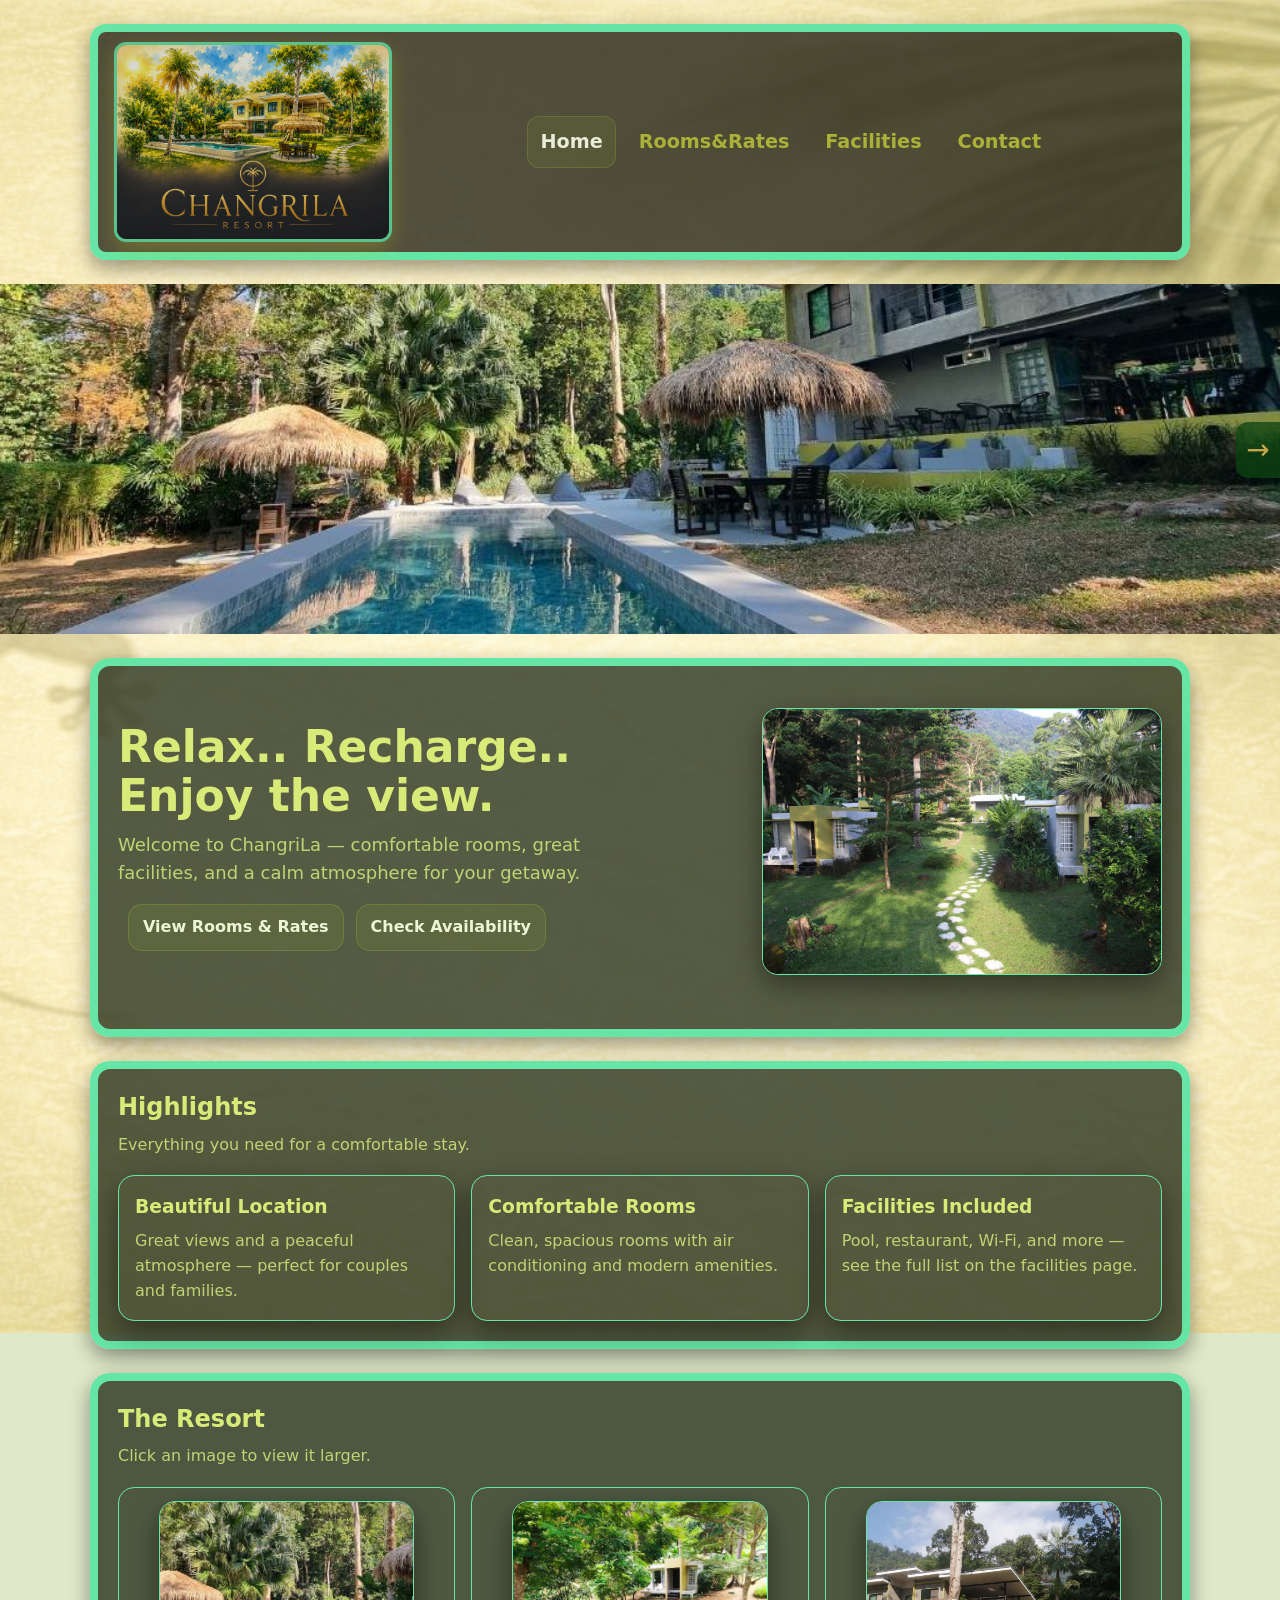
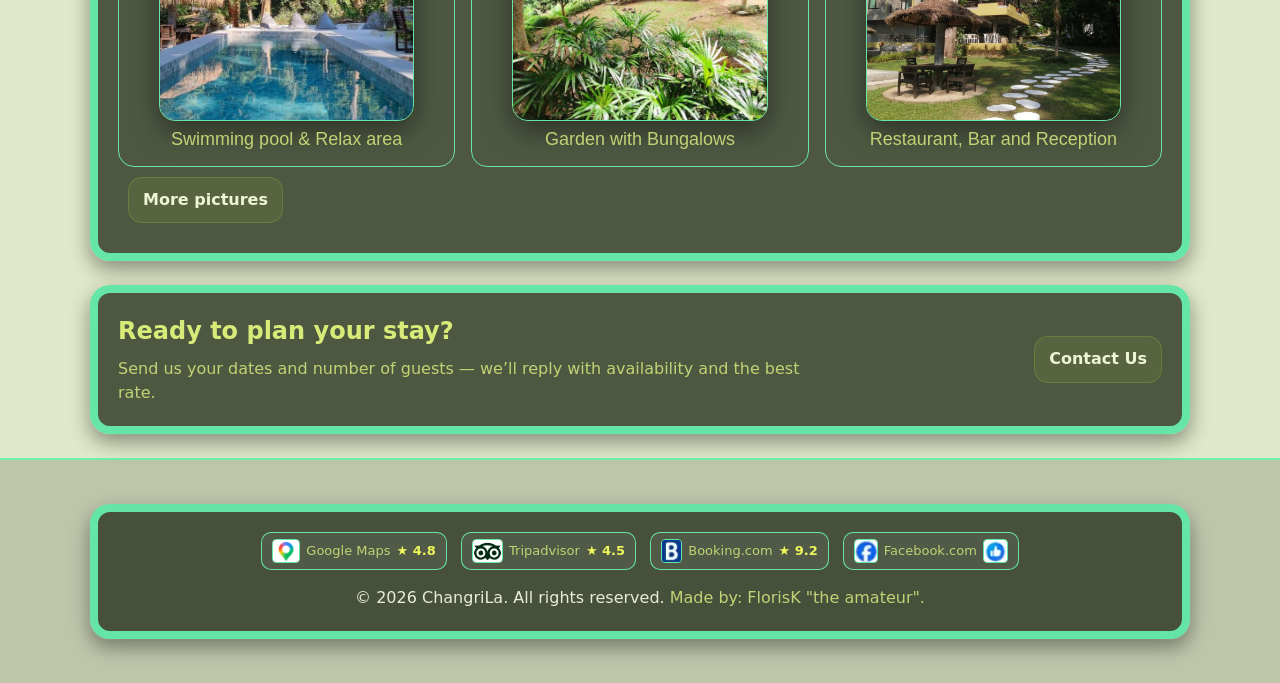
==== index.html @ 08ee8fdd "1stRelease" ====
<!doctype html>
<html lang="en">
<head>
  <meta charset="utf-8">
  <meta name="viewport" content="width=device-width, initial-scale=1">

  <title>ChangriLa — Home</title>

  <meta name="description"
        content="ChangriLa — a relaxing stay with beautiful views, great facilities, and comfortable rooms.">

  <link rel="icon" type="image/png" href="images/logo/favicon48.png">
  <link rel="apple-touch-icon" href="images/logo/apple-touch-icon.png">

  <link rel="stylesheet" href="css/style.css">
  <script defer src="js/main.js"></script>
</head>
<body>
  <a class="skip-link" href="#main">Skip to content</a>

  <header class="site-header">
    <div class="container header-inner">
      <div class="brand-row">
        <a class="brand" href="index.html">
          <div class="logo-box">
            <img src="images/logo/logo.png" alt="ChangriLa" class="logo">
          </div>
        </a>
      </div>

      <button class="nav-toggle" type="button" aria-expanded="false" aria-controls="site-nav"> 
        ☰ <span class="nav-toggle-label">Menu</span>
      </button>

      <nav id="site-nav" class="site-nav" aria-label="Main">
        <a class="nav-link active" href="index.html">Home</a>
        <a class="nav-link" href="rooms.html">Rooms&Rates</a>
        <a class="nav-link" href="facilities.html">Facilities</a>
        <a class="nav-link" href="contact.html">Contact</a>
        <!-- <a class="nav-link" href="booking.html">Book</a> -->
      </nav>
    </div>
  </header>

  <main id="main">
    <section class="hero">
      <div class="hero-media" role="img" aria-label="Resort view">
        <!-- Uses CSS background image; add images/hero.jpg -->
      </div>

    <div class="container">
      <div class="hero-content">

        <div class="hero-text">
          <h1>Relax.. Recharge.. Enjoy the view.</h1>
          <p class="lead">
            Welcome to ChangriLa — comfortable rooms, great facilities, and a calm atmosphere for your getaway.
          </p>

          <div class="hero-actions">
            <a class="btn primary" href="rooms.html">View Rooms & Rates</a>
            <a class="btn primary" href="contact.html">Check Availability</a>
          </div>
        </div>

        <div class="hero-image">
          <img src="images/gallery/bungalows.jpg" alt="Bungalows" loading="lazy" />
        </div>

      </div>
    </div>

    <section class="section">
      <div class="container">
        <div class="section-head">
          <h2>Highlights</h2>
          <p>Everything you need for a comfortable stay.</p>
        </div>

        <div class="grid cards">
          <article class="card">
            <h3>Beautiful Location</h3>
            <p>Great views and a peaceful atmosphere — perfect for couples and families.</p>
          </article>
          <article class="card">
            <h3>Comfortable Rooms</h3>
            <p>Clean, spacious rooms with air conditioning and modern amenities.</p>
          </article>
          <article class="card">
            <h3>Facilities Included</h3>
            <p>Pool, restaurant, Wi-Fi, and more — see the full list on the facilities page.</p>
          </article>
        </div>
      </div>

      <div class="container">
        <div class="section-head">
          <h2>The Resort</h2>
          <p>Click an image to view it larger.</p>
        </div>

        <div class="grid gallery" data-gallery>
          <button class="thumb" type="button">
            <figure>
              <img src="images/gallery/zwembad.jpg" alt="Resort pool" loading="lazy" />
              <figcaption>Swimming pool & Relax area</figcaption>
            </figure>
          </button>

          <button class="thumb" type="button">
            <figure>
              <img src="images/gallery/bungalow5.jpg" alt="Bungalows" loading="lazy" />
              <figcaption>Garden with Bungalows</figcaption>
            </figure>
          </button>

          <button class="thumb" type="button">
            <figure>
              <img src="images/gallery/restaurant.jpg" alt="Restaurant area" loading="lazy" />
              <figcaption>Restaurant, Bar and Reception</figcaption>
            </figure>
          </button>
          
        </div>
        <div class="hero-actions">
          <a class="btn primary" href="facilities.html">More pictures</a>
        </div>
      </div>
    </section>

    <section class="section">
      <div class="container cta">
        <div>
          <h2>Ready to plan your stay?</h2>
          <p>Send us your dates and number of guests — we’ll reply with availability and the best rate.</p>
        </div>
        <a class="btn primary" href="contact.html">Contact Us</a>
        <!-- <span class="source">or</span> -->
        <!-- <a class="btn primary" href="booking.html">Book Now</a> -->
      </div>
    </section>
  </main>

<div id="site-footer"></div>

<div class="modal" hidden data-modal>
  <div class="modal-backdrop" data-close-modal></div>
  <div class="modal-dialog" role="dialog" aria-modal="true" aria-label="Image preview">
    <button class="modal-close" type="button" data-close-modal aria-label="Close">✕</button>
    <button class="modal-nav prev" type="button" data-prev aria-label="Previous image">‹</button>
    <img class="modal-image" alt="" />
    <button class="modal-nav next" type="button" data-next aria-label="Next image">›</button>
  </div>
</div>
</body>
</html>
---- css/style.css ----
:root{
  /* --bg: #1a1f16;                 main background */
  --panel: #232a1c;             /* main cards */
  --panel-2: #252518ca;           /* secondary panels */
  --text: #e8ecd9;              /* warm white */
  --muted: #c0d375;             /* muted olive */
  --border: rgba(104, 243, 176, 0.911);   /* minty white */
  --shadow: 0 10px 30px rgba(0,0,0,0.45);
  --radius: 16px;
  --max: 1100px;
  --pad: 20px;

  --accent: #7a8f3c;            /* olive green */
  --accent-2: #b5c97a;          /* lighter olive */
  --focus: 2px solid rgba(122, 143, 60, 0.85);
}

*{ box-sizing: border-box; }
html, body{ height: 100%; }
body{
  margin: 0;
  font-family: system-ui, -apple-system, Segoe UI, Roboto, Arial, sans-serif;

  background:
    url("../images/logo/palm-shadow.png") no-repeat center top,
    #dfe8c8;

  background-size: 2000px;     /* adjust size */
  background-attachment: fixed; 

  color: var(--text);
  line-height: 1.55;
}
img{ max-width: 100%; display: block; }

.container{
  width: min(var(--max), calc(100% - 2*var(--pad)));
  margin: 24px auto;

  /* 👇 SOLID BASE COLOR FIRST */
  background: rgba(30, 40, 20, 0.75);  /* olive/dark tint */
  position: centered;

  backdrop-filter: blur(2px);
  -webkit-backdrop-filter: blur(2px);

  border-radius: 20px;
  padding: 20px;

  border: 1px solid rgba(255,255,255,0.12);
  box-shadow: 0 20px 60px rgba(0,0,0,0.25);
}

.container,
.card,
.header-inner{
  border: 8px solid var(--border);
  box-shadow:
    0 0 0 1px rgba(210,255,230,0.08),
    0 8px 20px rgba(0,0,0,0.4);
}

.skip-link{
  position: absolute;
  left: -999px;
  top: -999px;
}
.skip-link:focus{
  left: 16px;
  top: 16px;
  background: #fff;
  color: #000;
  padding: 10px 12px;
  border-radius: 10px;
  outline: none;
}

.site-header{
  position: sticky;
  top: 0;
  z-index: 50;

  background: transparent;   /* remove dark bar */
  border-bottom: none;
}

.header-inner{
  display: grid;
  grid-template-columns: auto 1fr auto; 
  align-items: center; 

  background: var(--panel-2);
  border-radius: 16px;
  padding: 4px 4px;
  border: 8px solid var(--border);
}

.brand-row{
  display: flex;
  align-items: center;
  gap: 16px;
  flex-wrap: nowrap;
}

.brand{
  justify-self: start;
}

.logo{
  display: block;
  height: 200px;
  width: auto;
  border-radius: 12px;
  border: 3px solid var(--border);
  box-shadow: 0 8px 20px rgba(222, 222, 37, 0.301);
  filter: brightness(0.85); /* 1 = normal, <1 = darker, >1 = brighter */
}

.logo-box{
  display: flex;
  align-items: center;
  padding: 6px 12px;
  border-radius: 12px;
}

.review-buttons{
  display: flex;
  justify-content: center;
  align-items: center;
  gap: 14px;
  flex-wrap: nowrap;
}

.review{
  white-space: nowrap;
}

/* Phone layout */
@media (max-width: 700px){
  .review-buttons{
    flex-wrap: wrap;
    gap: 8px;
  }

  .review{
    font-size: 12px;
    padding: 5px 8px;
  }

  /* Contact form: stack fields on mobile */
  .form{
    grid-template-columns: 1fr;
  }
  .form > label.two{
    grid-column: span 1;
  }
}

.review{
  display: flex;
  align-items: center;
  gap: 6px;

  padding: 6px 10px;
  border-radius: 10px;

  background: rgba(255,255,255,0.06);
  border: 1px solid var(--border);

  color: var(--text);
  text-decoration: none;
  font-size: 13px;
}

/* Stars (highlight) */
.review .stars{
  font-weight: 700;
  color: #eef65c;
}

/* Source text */
.review .source{
  color: var(--muted);
}

/* Count */
.review .count{
  color: var(--muted);
  font-size: 12px;
}

.review-logo{
  display: block;
  height: 24px;
  width: auto;
  max-width: 240px;
  border-radius: 4px;
  border: 1px solid var(--border);
}

.review:hover{
  background: rgba(255,255,255,0.1);
  transform: translateY(-1px);
}

.site-nav{
  display: flex;
  gap: 10px;
  justify-self: center;
  align-items: center;   /* 👈 ensures proper vertical alignment */
}
.nav-link{
  color: #abb138;
  text-decoration: none;
  font-weight: 600;
  font-size: larger;
  padding: 10px 12px;
  border-radius: 12px;
  border: 1px solid transparent;
}
.nav-link:hover{ color: var(--text); border-color: var(--border); background: rgba(255,255,255,0.04); } 
.nav-link.active{
  color: var(--text);
  border-color: rgba(122,143,60,0.45);
  background: rgba(122,143,60,0.16);
}

.nav-toggle{
  display: none;
  flex-direction: column;
  align-items: center;
  border: 3px solid var(--border);
  background: rgba(12, 69, 16, 0.871);
  color: var(--text);
  padding: 8px 12px;
  border-radius: 12px;
  cursor: pointer;
  line-height: 1;
  gap: 3px;
}
.nav-toggle:focus{ outline: var(--focus); }

.nav-toggle-label{
  font-size: 11px;
  letter-spacing: 0.05em;
}

.hero{
  border-bottom: 1px solid var(--border);
}
.hero-media{
  height: 350px;
  background:
    url("../images/gallery/hero.jpg");
  background-size: cover;
  background-position: bottom
}
.hero-content{
  padding: 22px 0 34px;
}
.hero h1{
  margin: 0 0 10px;
  font-size: clamp(28px, 4vw, 44px);
  line-height: 1.12;
}
.lead{
  margin: 0 0 18px;
  color: var(--muted);
  font-size: 18px;
  max-width: 70ch;
}
.hero-actions{
  display: flex;
  gap: 12px;
  flex-wrap: wrap; 
  margin: 10px;
}
.note{ margin: 8px 0 0; color: rgba(232,236,217,0.78); font-size: 14px; }

.hero-content{
  display: flex;
  align-items: center;
  justify-content: space-between;
  gap: 12px;
}

.hero-text{
  flex: 1;
}

.hero-image{
  flex: 1;
  display: flex;
  justify-content: flex-end;
}

.hero-image img{
  width: 100%;
  max-width: 400px;
  border-radius: 16px;
  border: 1px solid var(--border);
  box-shadow: var(--shadow);
}

/* Sections */
.section{ padding: 0px 0; }
.section.alt{ background: rgba(255,255,255,0.03); border-top: 1px solid var(--border); border-bottom: 1px solid var(--border); }

.section-head{
  margin-bottom: 18px;
}
.section-head h1, .section-head h2{
  margin: 0 0 6px;
}
.section-head p{
  margin: 0;
  color: var(--muted);
  max-width: 75ch;
}

/* Cards / Grid */
.grid{
  display: grid;
  gap: 16px;
}
.cards{ grid-template-columns: repeat(3, minmax(0, 1fr)); }

.card{
  background: var(--card);
  border: 1px solid var(--border);
  border-radius: 16px;
  padding: 16px;
  box-shadow: var(--shadow);
}

.card h2, .card h3{ margin: 0 0 8px; }
.card p{ margin: 0; color: var(--muted); }

.list{
  margin: 10px 0 0;
  padding-left: 18px;
  color: var(--muted);
}
.list li{ margin: 6px 0; }

.btn{
  display: inline-flex;
  align-items: center;
  justify-content: center;
  gap: 8px;
  padding: 10px 14px;
  border-radius: 14px;
  border: 1px solid var(--border);
  background: rgba(255,255,255,0.04);
  color: var(--text);
  text-decoration: none;
  cursor: pointer;
  font-weight: 600;
  transition: all 0.2s ease;
}

.btn:hover{
  background: rgba(255,255,255,0.08);
}

.btn:focus{
  outline: var(--focus);
}

/* 🌿 PRIMARY BUTTON (important one) */
.btn.primary{
  border-color: rgba(122,143,60,0.55);
  background: rgba(122,143,60,0.22);
  color: #eef5d6;
}

.btn.primary:hover{
  background: rgba(122,143,60,0.35);
  border-color: rgba(219, 247, 137, 0.89);
}

/* action column */
.admin-table td.actions{
  white-space: nowrap;
}

/* icon buttons */
.icon-btn{
  border: 1px solid var(--border);
  background: rgba(255,255,255,0.05);
  border-radius: 8px;

  width: 32px;
  height: 28px;

  display: inline-flex;
  align-items: center;
  justify-content: center;

  cursor: pointer;
  font-size: 16px;

  transition: all 0.2s ease;
}

/* hover effects */
.icon-btn:hover{
  background: rgba(255,255,255,0.1);
  transform: translateY(-1px);
}

/* edit = subtle green */
.icon-btn.edit:hover{
  border-color: rgba(122,143,60,0.7);
  background: rgba(122,143,60,0.2);
}

/* cancel = subtle red */
.icon-btn.cancel:hover{
  border-color: rgba(255,100,100,0.7);
  background: rgba(255,100,100,0.2);
}

/* Rooms */
.room-cards{ grid-template-columns: repeat(2, minmax(0, 1fr)); }
.room{ padding: 0; overflow: hidden; }
.room img{ width: 100%; height: 250px; object-fit: cover; }
.room-body{ padding: 16px; }
.price{
  margin: 14px 0 14px;
  font-size: 20px;
  color: var(--text);
}
.price span{ color: var(--muted); font-size: 14px; }

.notes-image{
  margin-top: 16px;
  border-radius: 16px;
  width: 100%;
  max-height: 300px;
  object-fit: cover;
  border: 1px solid var(--border);
  box-shadow: var(--shadow);
}

.f-title{
  display: flex;
  align-items: center;
  gap: 10px;
  margin-bottom: 8px;
}

.f-icon{
  width: 80px;
  height: 80px;
  display: flex;
  align-items: center;
  justify-content: center;
  border-radius: 14px;   /* 👈 rounded corners */
  background: rgba(255,255,255,0.05);   /* subtle light background */
  border: 1px solid var(--border);
}

.f-icon:hover{
  background: rgba(255,255,255,0.08);
  border-color: rgba(255,255,255,0.2);
  transition: 0.2s ease;
}

.f-icon img{
  width: 64px;
  height: 64px;
  object-fit: contain;
}

/* remove default spacing from h2 */
.f-title h2{
  margin: 0;
}

/* Gallery */
.gallery{ grid-template-columns: repeat(auto-fit, minmax(220px, 1fr)); }
.thumb{
  padding: 0;
  border: 1px solid var(--border);
  border-radius: var(--radius);
  overflow: hidden;
  background: transparent;
  cursor: pointer;
}
.thumb img{ width: 100%; 
  height: 220px; 
  object-fit: cover; 
  border-radius: 16px;
  border: 1px solid var(--border);
  box-shadow: var(--shadow);
}
.thumb:focus{ outline: var(--focus); }

.gallery figcaption{
  margin-top: 6px;
  font-size: 18px;        /* same feel as section text */
  color: var(--muted);    /* 👈 same as "Click an image..." */
  line-height: 1.4;
  text-align: center;
}

/* Contact */
.contact-grid{ grid-template-columns: 1.4fr 0.9fr; align-items: start; }
.form{
  display: grid;
  gap: 12px;
}
label{
  display: grid;
  gap: 6px;
  color: var(--muted);
  font-weight: 600;
}
input, select, textarea{
  padding: 10px 12px;
  border-radius: 12px;
  border: 1px solid var(--border);
  background: rgba(255,255,255,0.03);
  color: var(--text);
}
input:focus, select:focus, textarea:focus{ outline: var(--focus); }
label.two{ grid-column: span 1; }

/* Date inputs - more visible on dark background */
input[type="date"]{
  background: rgba(255,255,255,0.06);
  border: 1px solid var(--border);
  color: var(--text);
  border-radius: 12px;
  padding: 10px 12px;
}

/* Improve the calendar icon + inner text on dark themes (Chrome/Edge) */
input[type="date"]::-webkit-calendar-picker-indicator{
  filter: invert(1);
  opacity: 0.9;
}

/* Make the date parts readable (Chrome/Edge) */
input[type="date"]::-webkit-datetime-edit{
  color: var(--text);
}

input[type="date"]:focus{
  outline: none;
  border-color: rgba(122,143,60,0.55);
  box-shadow: 0 0 0 3px rgba(122,143,60,0.15);
}

.form{
  grid-template-columns: repeat(2, minmax(0, 1fr));
}
.form > label{ grid-column: span 2; }
.form > label.two{ grid-column: span 1; }

.small{ font-size: 13px; }
.muted{ color: var(--muted); }
.map-placeholder{
  margin: 12px 0 14px;
  border: 1px dashed rgba(255,255,255,0.25);
  border-radius: var(--radius);
  padding: 0;
  overflow: hidden;
  background: rgba(0,0,0,0.15);
}

.map-placeholder iframe{
  display: block;
  width: 100%;
  height: 320px;
  border: 0;
}

/* CTA */
.cta{
  display: flex;
  align-items: center;
  justify-content: space-between;
  gap: 16px;
}
.cta h2{ margin: 0 0 6px; }
.cta p{ margin: 0; color: var(--muted); max-width: 70ch; }

/* Footer */
.site-footer{
  border-top: 1px solid var(--border);
  padding: 20px 0;
  background: rgba(0,0,0,0.15);
}
.footer-inner{
  display: flex;
  flex-direction: column;   /* 👈 stack vertically */
  align-items: center;
  gap: 16px;
}

/* Modal */
.modal{
  position: fixed;
  inset: 0;
  z-index: 9999;
  place-items: center;
  padding: 20px;
}
.modal:not([hidden]){
  display: grid;
}
.modal-backdrop{
  position: absolute;
  inset: 0;
  background: rgba(0,0,0,0.65);
}
.modal-dialog{
  position: relative;
  display: inline-block;
  width: auto;
  max-width: 90vw;
  max-height: 90vh;
  border-radius: 18px;
  overflow: visible;
  border: none;
  background: transparent;
  box-shadow: none;
}
.modal-image{
  display: block;
  max-width: 90vw;
  max-height: 85vh;
  width: auto;
  height: auto;
  border-radius: 18px;
}
.modal-close{
  position: absolute;
  top: 10px;
  right: 10px;
  border: 1px solid var(--border);
  background: rgba(255,255,255,0.06);
  color: var(--text);
  border-radius: 12px;
  padding: 8px 10px;
  cursor: pointer;
}
.modal-close:focus{ outline: var(--focus); }
.modal-nav{
  position: fixed;
  top: 50%;
  transform: translateY(-50%);
  border: 1px solid var(--border);
  background: rgba(0,0,0,0.45);
  color: var(--text);
  border-radius: 14px;
  padding: 10px 16px;
  cursor: pointer;
  font-size: 36px;
  line-height: 1;
  user-select: none;
  z-index: 10000;
}
.modal-nav.prev{ left: 16px; }
.modal-nav.next{ right: 16px; }
.modal-nav:focus{ outline: var(--focus); }

.modal[hidden]{
  display:none;
}

.sr-only{
  position: absolute;
  width: 1px;
  height: 1px;
  padding: 0;
  margin: -1px;
  overflow: hidden;
  clip: rect(0,0,0,0);
  white-space: nowrap;
  border-width: 0;
}

/* Responsive */
@media (max-width: 900px){
  .cards{ grid-template-columns: 1fr; }
  .room-cards{ grid-template-columns: 1fr; }
  .contact-grid{ grid-template-columns: 1fr; }
  .cta{ flex-direction: column; align-items: flex-start; }
  .footer-inner{ flex-direction: column; align-items: flex-start; }
}

@media (max-width: 760px){
  .header-inner{
    grid-template-columns: 1fr auto;
    overflow: visible;
    position: relative;
  }

  .brand-row{
    min-width: 0;
    width: 100%;
  }

  .logo{
    max-width: 100%;
    height: auto;
  }

  .nav-toggle{
    display: inline-flex;
    position: absolute;
    top: 12px;
    right: 12px;
  }

  .nav-toggle-label{
  font-size: 11px;
  display: block;
  line-height: 1;
  margin-top: 2px;
  letter-spacing: 0.05em;
}

  .site-nav{
    display: none;
    position: absolute;
    right: 18px;
    top: 70px;
    flex-direction: column;
    gap: 6px;
    padding: 10px;
    border-radius: 14px;
    border: 1px solid var(--border);
    background: rgba(26, 31, 22, 0.94);
    box-shadow: var(--shadow);
    min-width: 220px;
  }

  .site-nav.open{
    display: flex;
  }
}

.admin-table{
  width: 100%;
  border-collapse: collapse;
  min-width: 900px;
}

.admin-table th,
.admin-table td{
  text-align: left;
  padding: 4px 6px;
  border-bottom: 1px solid var(--border);
  vertical-align: top;
}

.admin-table th{
  color: var(--text);
  font-size: 14px;
  position: sticky;
  top: 0;
  background: rgba(26, 31, 22, 0.95);
  backdrop-filter: blur(6px);
}

.admin-table td{
  color: var(--muted);
  font-size: 14px;
}

.admin-table tbody tr:hover td{
  color: var(--text);
  background: rgba(255,255,255,0.03);
}

/* control column widths */
.admin-table th:nth-child(1),
.admin-table td:nth-child(1){
  width: 70px;   /* Booking ID */
}

.admin-table th:nth-child(2),
.admin-table td:nth-child(2){
  width: 110px;  /* Bungalow */
}

/* control column widths */
.admin-table th:nth-child(3),
.admin-table td:nth-child(3){
  width: 100px;   /* Check-in */
}

.admin-table th:nth-child(4),
.admin-table td:nth-child(4){
  width: 100px;  /* Check-out */
}

.admin-table th:nth-child(5),
.admin-table td:nth-child(5){
  width: 50px;  /* Nights */
}

.admin-table th:nth-child(6),
.admin-table td:nth-child(6){
  width: 150px;  /* Guest */
}

.admin-table th:nth-child(7),
.admin-table td:nth-child(7){
  width: 160px;  /* Email */
}

.admin-table th:nth-child(8),
.admin-table td:nth-child(8){
  width: 30px;  /* Guests */
}

.admin-table th:nth-child(9),
.admin-table td:nth-child(9){
  width: 170px;  /* Created */
}

/* Log table column widths — different order to bookings table */
.log-table th:nth-child(1),
.log-table td:nth-child(1){ width: 140px; } /* Time */

.log-table th:nth-child(2),
.log-table td:nth-child(2){ width: 90px;  } /* Action */

.log-table th:nth-child(3),
.log-table td:nth-child(3){ width: 60px;  } /* Book# */

.log-table th:nth-child(4),
.log-table td:nth-child(4){ width: 130px; } /* Guest */

.log-table th:nth-child(5),
.log-table td:nth-child(5){ width: 100px; } /* Bungalow */

.log-table th:nth-child(6),
.log-table td:nth-child(6){ width: 90px;  } /* Check-in */

.log-table th:nth-child(7),
.log-table td:nth-child(7){ width: 90px;  } /* Check-out */

.log-table th:nth-child(8),
.log-table td:nth-child(8){ width: auto;  } /* Detail — takes remaining space */

.badge{
  display: inline-block;
  padding: 4px 8px;
  border: 1px solid var(--border);
  border-radius: 999px;
  font-size: 12px;
  color: var(--text);
  background: rgba(255,255,255,0.04);
}

.calendar{
  min-width: 900px;
}

.cal-grid{
  display: grid;
  gap: 8px;
}

.cal-header{
  display: grid;
  grid-template-columns: 80px 1fr;
  gap: 10px;
  align-items: center;
  margin-bottom: 10px;
}

.cal-days{
  display: grid;
  grid-auto-flow: column;
  grid-auto-columns: 32px;
  gap: 2px;
}

.cal-day{
  text-align: center;
  font-size: 12px;
  color: var(--muted);
  padding: 8px 0;
  border-bottom: 1px solid var(--border);
  font-weight: 700;
}

.cal-day-wk{
  font-size: 11px;
  color: var(--muted);
  line-height: 1.1;
}

.cal-day-number{
  font-weight: 700;
  font-size: 14px;
  line-height: 1.1;
}

.cal-day-month{
  font-size: 11px;
  color: var(--muted);
  line-height: 1.1;
}

.cal-day.weekend .cal-day-wk{
  font-weight: 800; /* weekend letter bold */
  color: var(--text);
}

.cal-row{
  display: grid;
  grid-template-columns: 80px 1fr;
  gap: 10px;
  align-items: center;
}

.cal-label{
  color: var(--text);
  font-weight: 700;
  font-size: 13px;
}

.cal-cells{
  display: grid;
  grid-auto-flow: column;
  grid-auto-columns: 32px;
  gap: 2px;
}

.cal-cell{
  height: 32px;
  border: 1px solid var(--border);
  border-radius: 8px;
  background: rgba(255,255,255,0.02);
  position: relative;
  overflow: hidden;

  display: flex;
  align-items: center;
  justify-content: center;
}

/* Booked full nights */
.cal-cell.booked{
  background: linear-gradient(
    to bottom,
    rgba(235, 245, 140, 0.6),
    rgba(170, 190, 80, 0.4)
  );
  border: 3px solid rgba(235, 245, 140, 0.8);
}

/* Check-in / check-out cells get the same visible border */
.cal-cell.half-ci,
.cal-cell.half-co{
  border: 3px solid rgba(245, 252, 185, 0.8);
}

.cal-cell.booked,
.cal-cell.half-ci,
.cal-cell.half-co{
  margin-right: -2px;   /* same value as .cal-cells gap */
  z-index: 2;
}

.cal-cell.booked:last-child,
.cal-cell.half-ci:last-child,
.cal-cell.half-co:last-child{
  margin-right: 0;
}

/* Check-in = right yellow half */
.cal-cell.half-ci::after{
  content:"";
  position:absolute;
  top:0;
  right:0;
  width:45%;
  height:100%;
  background: linear-gradient(
    to left,
    rgba(235, 245, 140, 0.6),
    rgba(250, 248, 106, 0.938)
  );
  border-left: 2px solid rgba(255, 255, 253, 0.938);
  border-top-right-radius: 5px;
  border-bottom-right-radius: 5px;
}

/* Check-out = left warm orange half */
.cal-cell.half-co::before{
  content:"";
  position:absolute;
  top:0;
  left:0;
  width:42%;
  height:100%;
  background: linear-gradient(
    to right,
    rgba(235, 245, 140, 0.6),
    rgba(253, 83, 32, 0.877)

  );
  border-right: 2px solid rgb(253, 0, 0);
  border-top-left-radius: 5px;
  border-bottom-left-radius: 5px;
}

/* Booking ID label */
.cal-cell .bid{
  position: relative;
  z-index: 2;
  font-size: 11px;
  font-weight: 800;
  color: var(--text);
  pointer-events: none;
  text-shadow: 0 1px 2px rgba(0,0,0,0.6);
}

.cal-cell{
  display: flex;
  align-items: center;
  justify-content: center;
}

.cal-cell .bid{
  position: relative;
  z-index: 2;          /* above ::before/::after half overlays */
  font-size: 11px;
  font-weight: 800;
  color: var(--text);
  pointer-events: none;
  text-shadow: 0 1px 2px rgba(0,0,0,0.6);
}

.block-cell {
  background: repeating-linear-gradient(
    45deg,
    #f3f3f3,
    #f3f3f3 6px,
    #ddd 6px,
    #ddd 12px
  );
  color: #333;
  font-weight: 600;
}

.cal-day.weekend {
  color: var(--text);
}

.cal-legend{
  display: flex;
  gap: 10px;
  align-items: center;
  margin-top: 12px;
  color: var(--muted);
  font-size: 13px;
}

.legend-box{
  width: 18px;
  height: 12px;
  border-radius: 6px;
  border: 1px solid var(--border);
  background: rgba(255,255,255,0.02);
}
.legend-box.booked{
  background: rgba(122,143,60,0.22);
  border-color: rgba(122,143,60,0.40);
}

.bungalow-list{
  display: grid;
  grid-template-columns: repeat(2, minmax(0, 1fr));
  gap: 10px;
}

.bungalow-item{
  border: 1px solid var(--border);
  border-radius: 12px;
  padding: 10px 12px;
  background: rgba(255,255,255,0.02);
}

.bungalow-item label{
  display:flex;
  gap:10px;
  align-items:flex-start;
  cursor:pointer;
}

.bungalow-item .name{
  font-weight: 700;
  color: var(--text);
}

.bungalow-item .meta{
  font-size: 13px;
  color: var(--muted);
}

h1, h2, h3 {
  color: #d8eb79;
}

.booking-id{
  position: relative;
  z-index: 3;

  background: transparent;
  border: none;

  color: var(--text);
  font-weight: 800;
  font-size: 11px;

  cursor: pointer;
}

.booking-id:hover{
  color: #eef65c;
  text-decoration: underline;
}

#loginBox {
  position: relative;
  z-index: 9999;
  background: white;
  padding: 20px;
  margin: 20px;
  border: 1px solid #ccc;
  border-radius: 8px;
}

#adminPassword {
  display: block;
  width: 250px;
  padding: 10px;
  margin: 10px 0;
  pointer-events: auto;
}

/* ---- Mobile form fix (must be last to override earlier rules) ---- */
@media (max-width: 700px){
  .form{
    grid-template-columns: 1fr;
  }
  .form > label{
    grid-column: span 1;
  }
  .form > label.two{
    grid-column: span 1;
  }
}

.price-table{
  width: 100%;
  border-collapse: collapse;
  margin-left: 0;
  margin-right: auto;
  font-size: 14px;
}
.price-table td{
  padding: px 8px;
  border-bottom: 1px solid var(--border);
  color: var(--muted);
}
.price-table td:last-child{
  text-align: auto;
  font-weight: 600;
  /* color: var(--accent); */
  white-space: nowrap;
}
.price-table tr:last-child td{
  border-bottom: none;
}


/* ---- Mobile form fix (must be last to override earlier rules) ---- */
@media (max-width: 700px){
  .form{
    grid-template-columns: 1fr;
  }
  .form > label{
    grid-column: span 1;
  }
  .form > label.two{
    grid-column: span 1;
  }
  .hero-content{
    flex-direction: column;
  }
  .hero-image{
    width: 100%;
  }
  .hero-image img{
    width: 100%;
    max-height: 220px;
    object-fit: cover;
    border-radius: 12px;
  }
}
 
.price-table{
  width: 100%;
  border-collapse: collapse;
  margin-left: 0;
  margin-right: auto;
  font-size: 14px;
}
.price-table td{
  padding: px 8px;
  border-bottom: 1px solid var(--border);
  color: var(--muted);
}
.price-table td:last-child{
  text-align: auto;
  font-weight: 600;
  /* color: var(--accent); */
  white-space: nowrap;
}
.price-table tr:last-child td{
  border-bottom: none;
}
 
/* ------- Swipe navigation hints ------- */
.swipe-hints{
  position: fixed;
  top: 50%;
  left: 0;
  right: 0;
  transform: translateY(-50%);
  display: flex;
  justify-content: space-between;
  pointer-events: none;
  z-index: 8000;
  opacity: 1;
  transition: opacity 0.8s ease;
}
.swipe-hints-fade{
  opacity: 0;
}
.swipe-hint{
  background: rgba(12, 69, 16, 0.75);
  color: #c9a84c;
  font-size: 28px;
  padding: 14px 10px;
  border-radius: 0 12px 12px 0;
  line-height: 1;
  min-width: 44px;
  text-align: center;
}
.swipe-hint-right{
  border-radius: 12px 0 0 12px;
}
.swipe-hint-hidden{
  visibility: hidden;
}
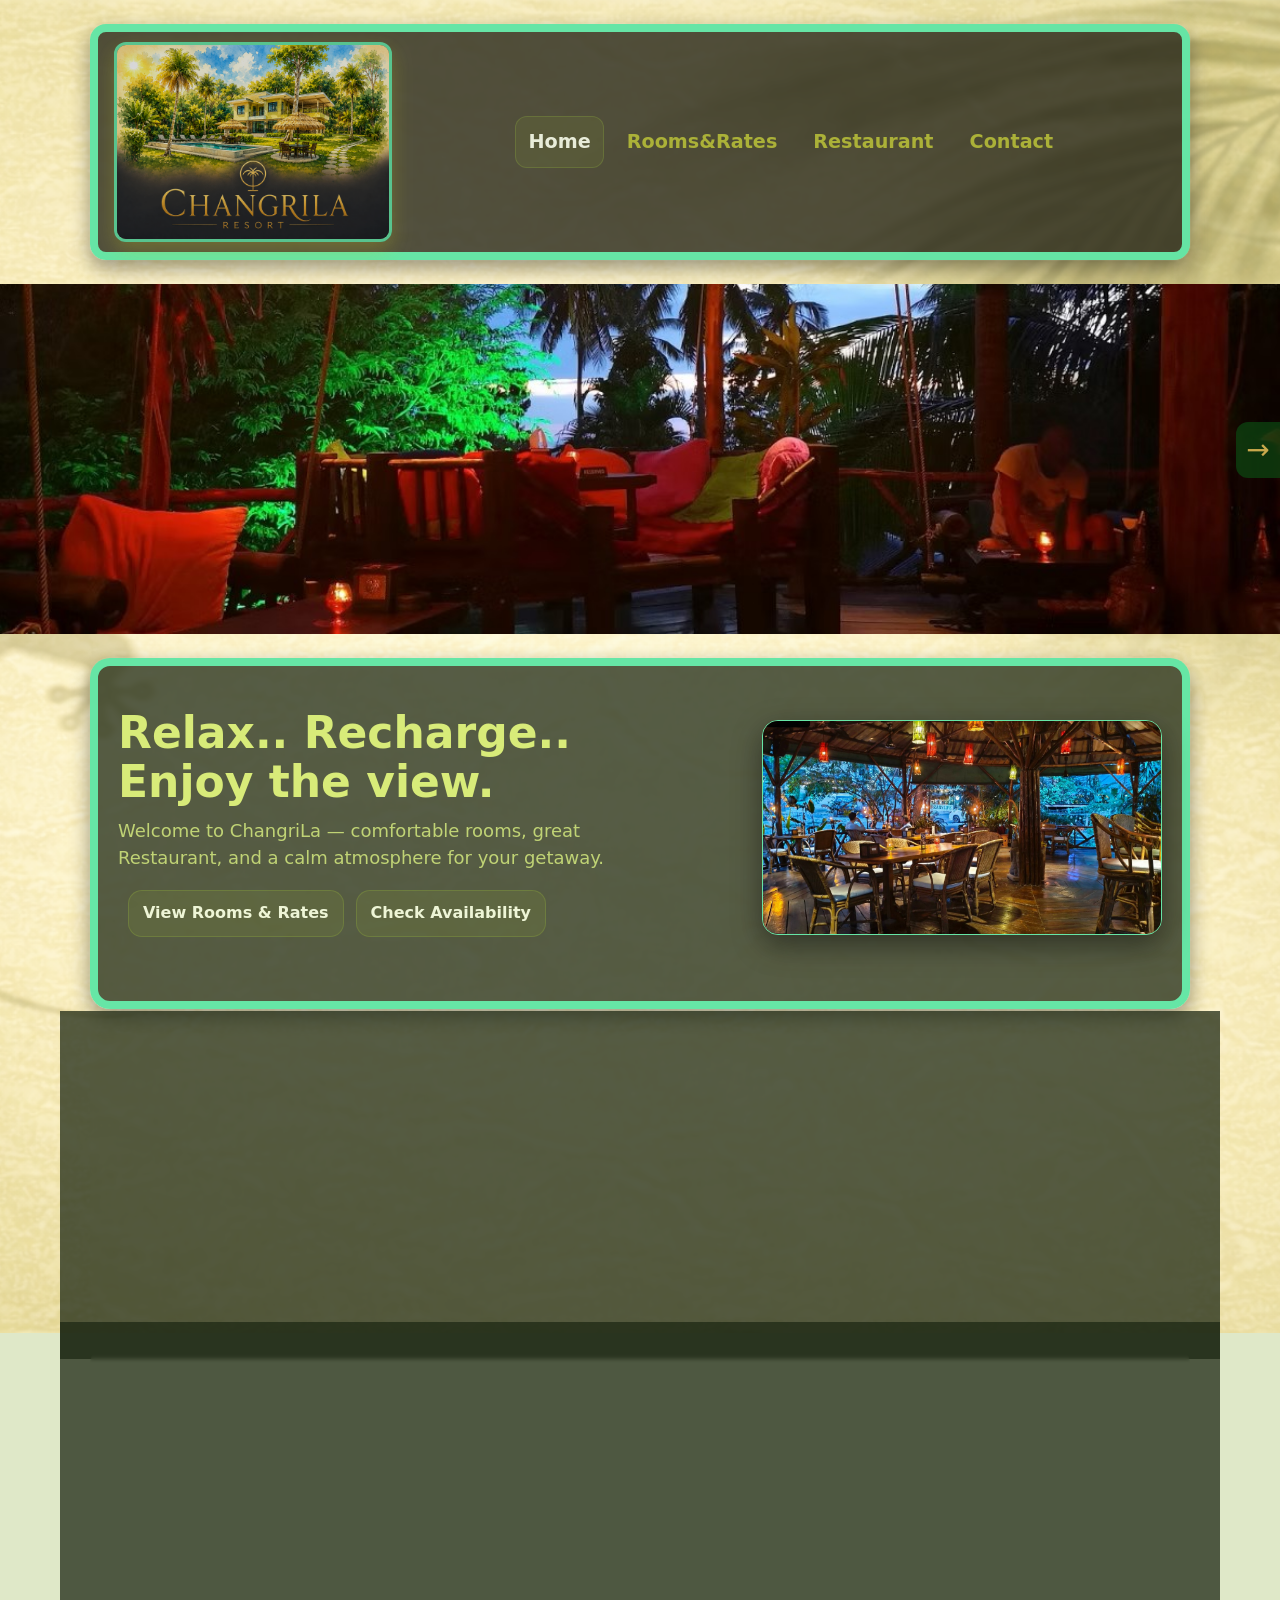
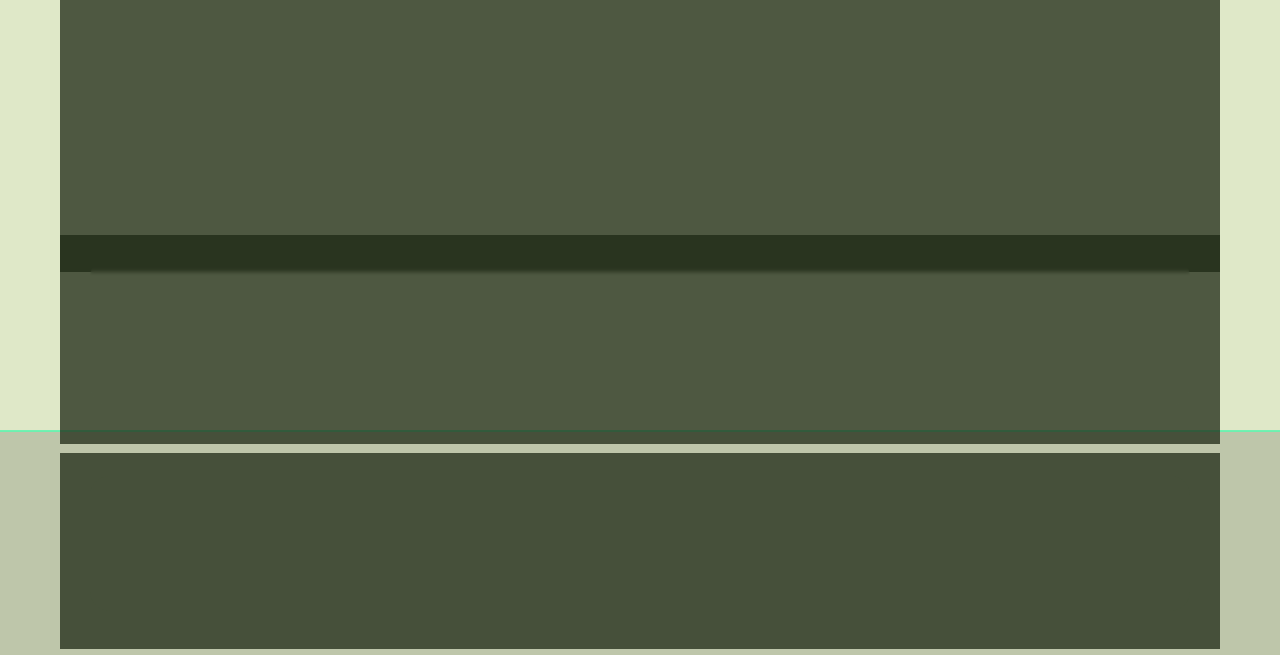
==== commit 4cc3e19c: "Restaurant" ====
--- a/index.html
+++ b/index.html
@@ -35,7 +35,7 @@
       <nav id="site-nav" class="site-nav" aria-label="Main">
         <a class="nav-link active" href="index.html">Home</a>
         <a class="nav-link" href="rooms.html">Rooms&Rates</a>
-        <a class="nav-link" href="facilities.html">Facilities</a>
+        <a class="nav-link" href="Restaurant.html">Restaurant</a>
         <a class="nav-link" href="contact.html">Contact</a>
         <!-- <a class="nav-link" href="booking.html">Book</a> -->
       </nav>
@@ -54,7 +54,7 @@
         <div class="hero-text">
           <h1>Relax.. Recharge.. Enjoy the view.</h1>
           <p class="lead">
-            Welcome to ChangriLa — comfortable rooms, great facilities, and a calm atmosphere for your getaway.
+            Welcome to ChangriLa — comfortable rooms, great Restaurant, and a calm atmosphere for your getaway.
           </p>
 
           <div class="hero-actions">
@@ -88,7 +88,7 @@
           </article>
           <article class="card">
             <h3>Facilities Included</h3>
-            <p>Pool, restaurant, Wi-Fi, and more — see the full list on the facilities page.</p>
+            <p>Restaurant, Wi-Fi, and more — see the full list on the Restaurant page.</p>
           </article>
         </div>
       </div>
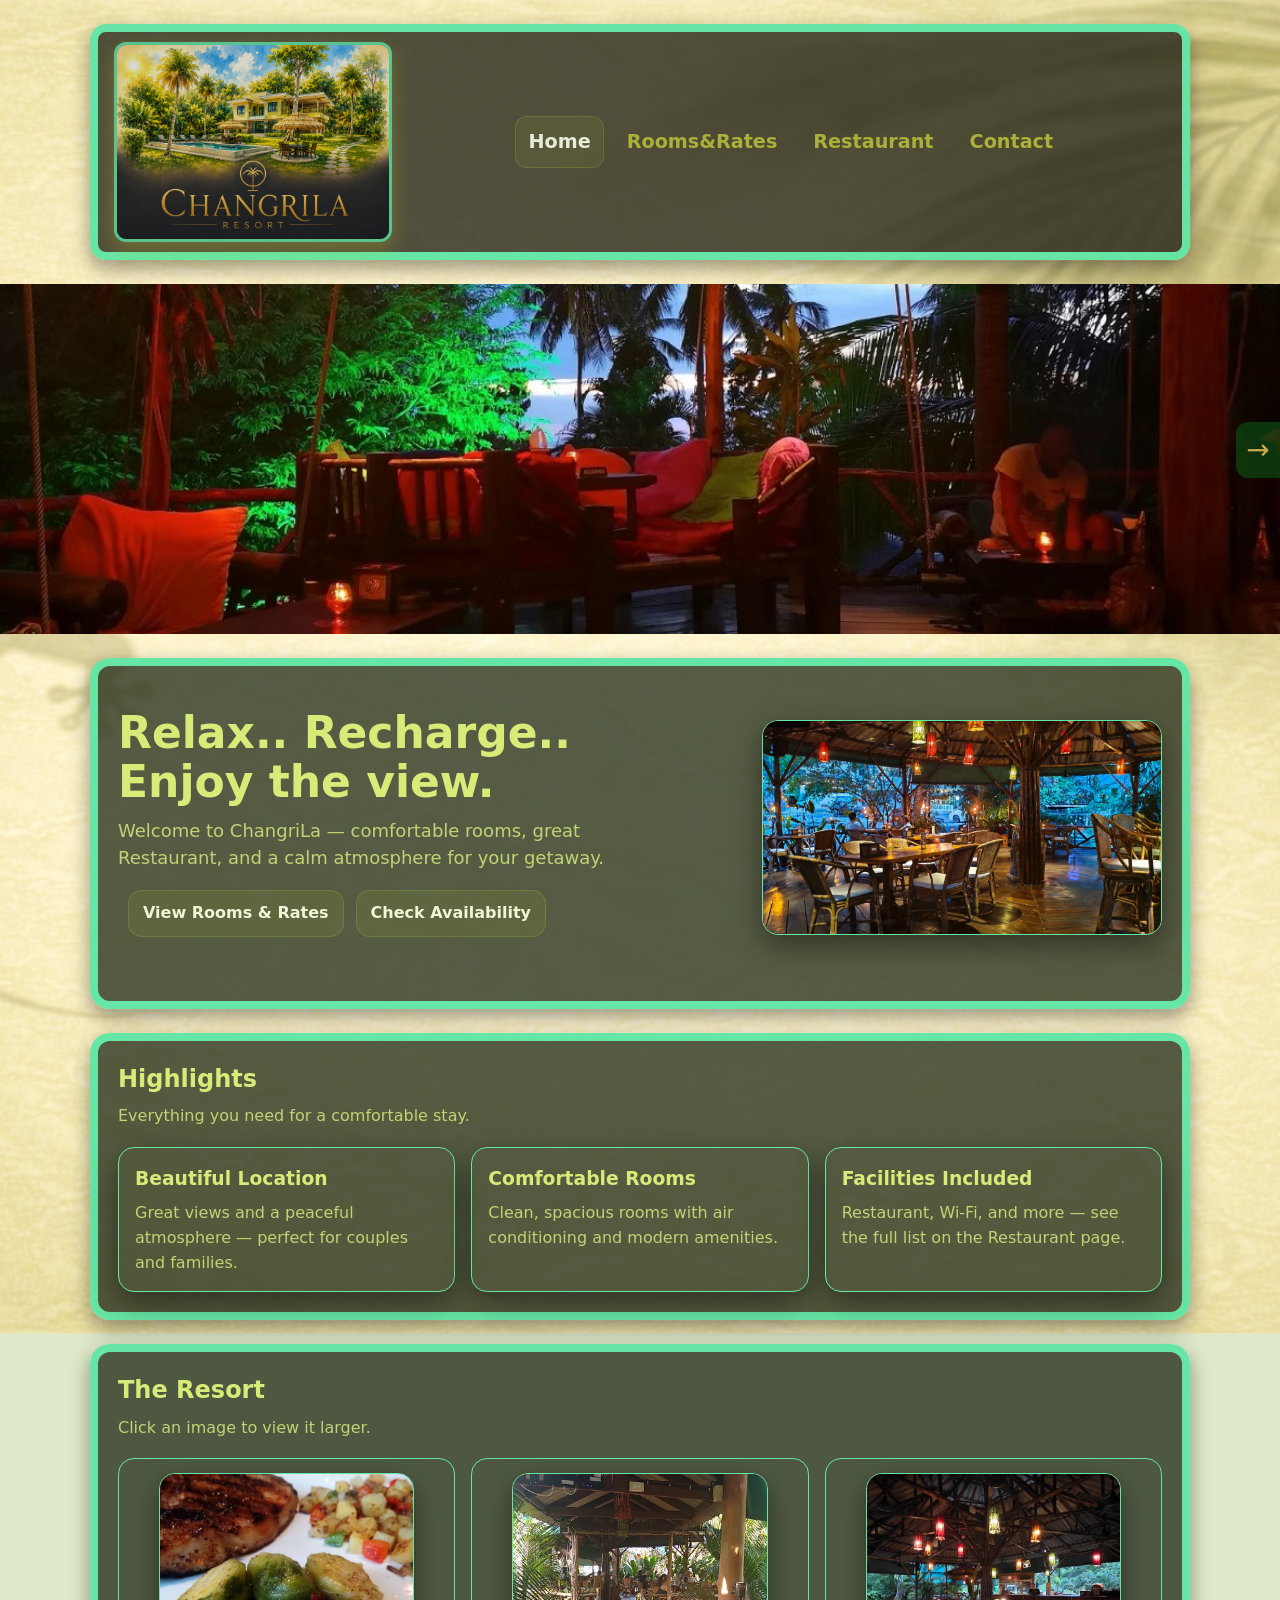
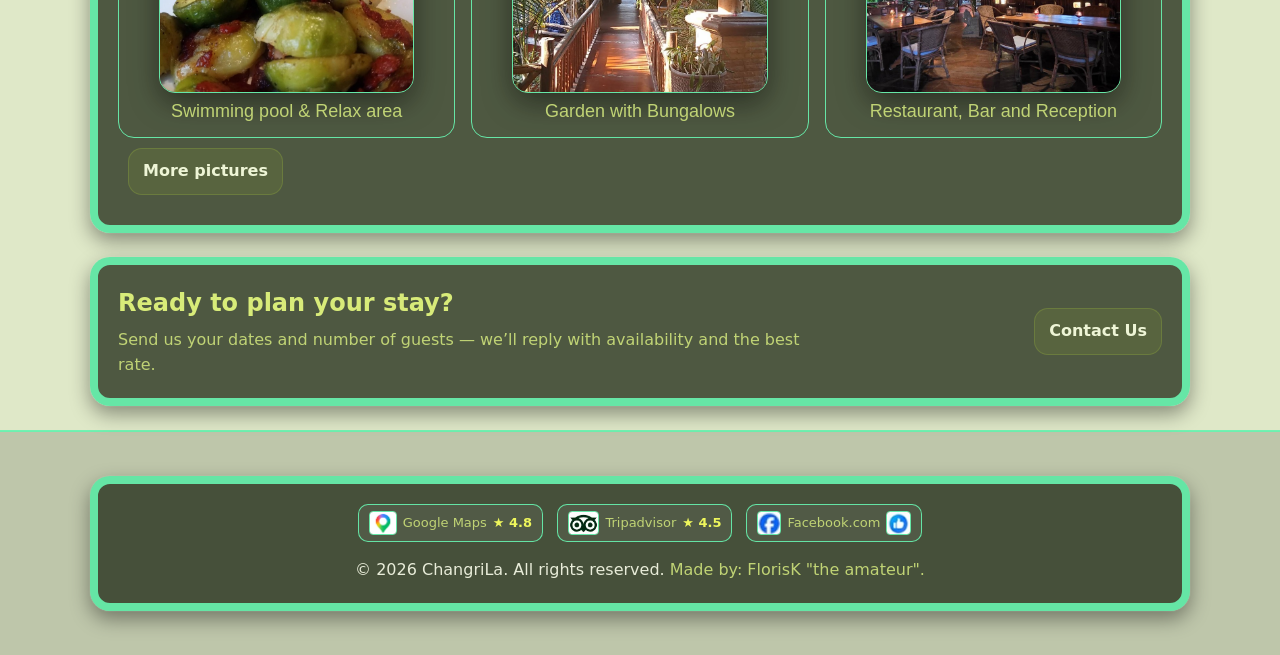
==== commit 493ab7e9: "rESTAURANT" ====
--- a/index.html
+++ b/index.html
@@ -35,7 +35,7 @@
       <nav id="site-nav" class="site-nav" aria-label="Main">
         <a class="nav-link active" href="index.html">Home</a>
         <a class="nav-link" href="rooms.html">Rooms&Rates</a>
-        <a class="nav-link" href="Restaurant.html">Restaurant</a>
+        <a class="nav-link" href="restaurant.html">Restaurant</a>
         <a class="nav-link" href="contact.html">Contact</a>
         <!-- <a class="nav-link" href="booking.html">Book</a> -->
       </nav>
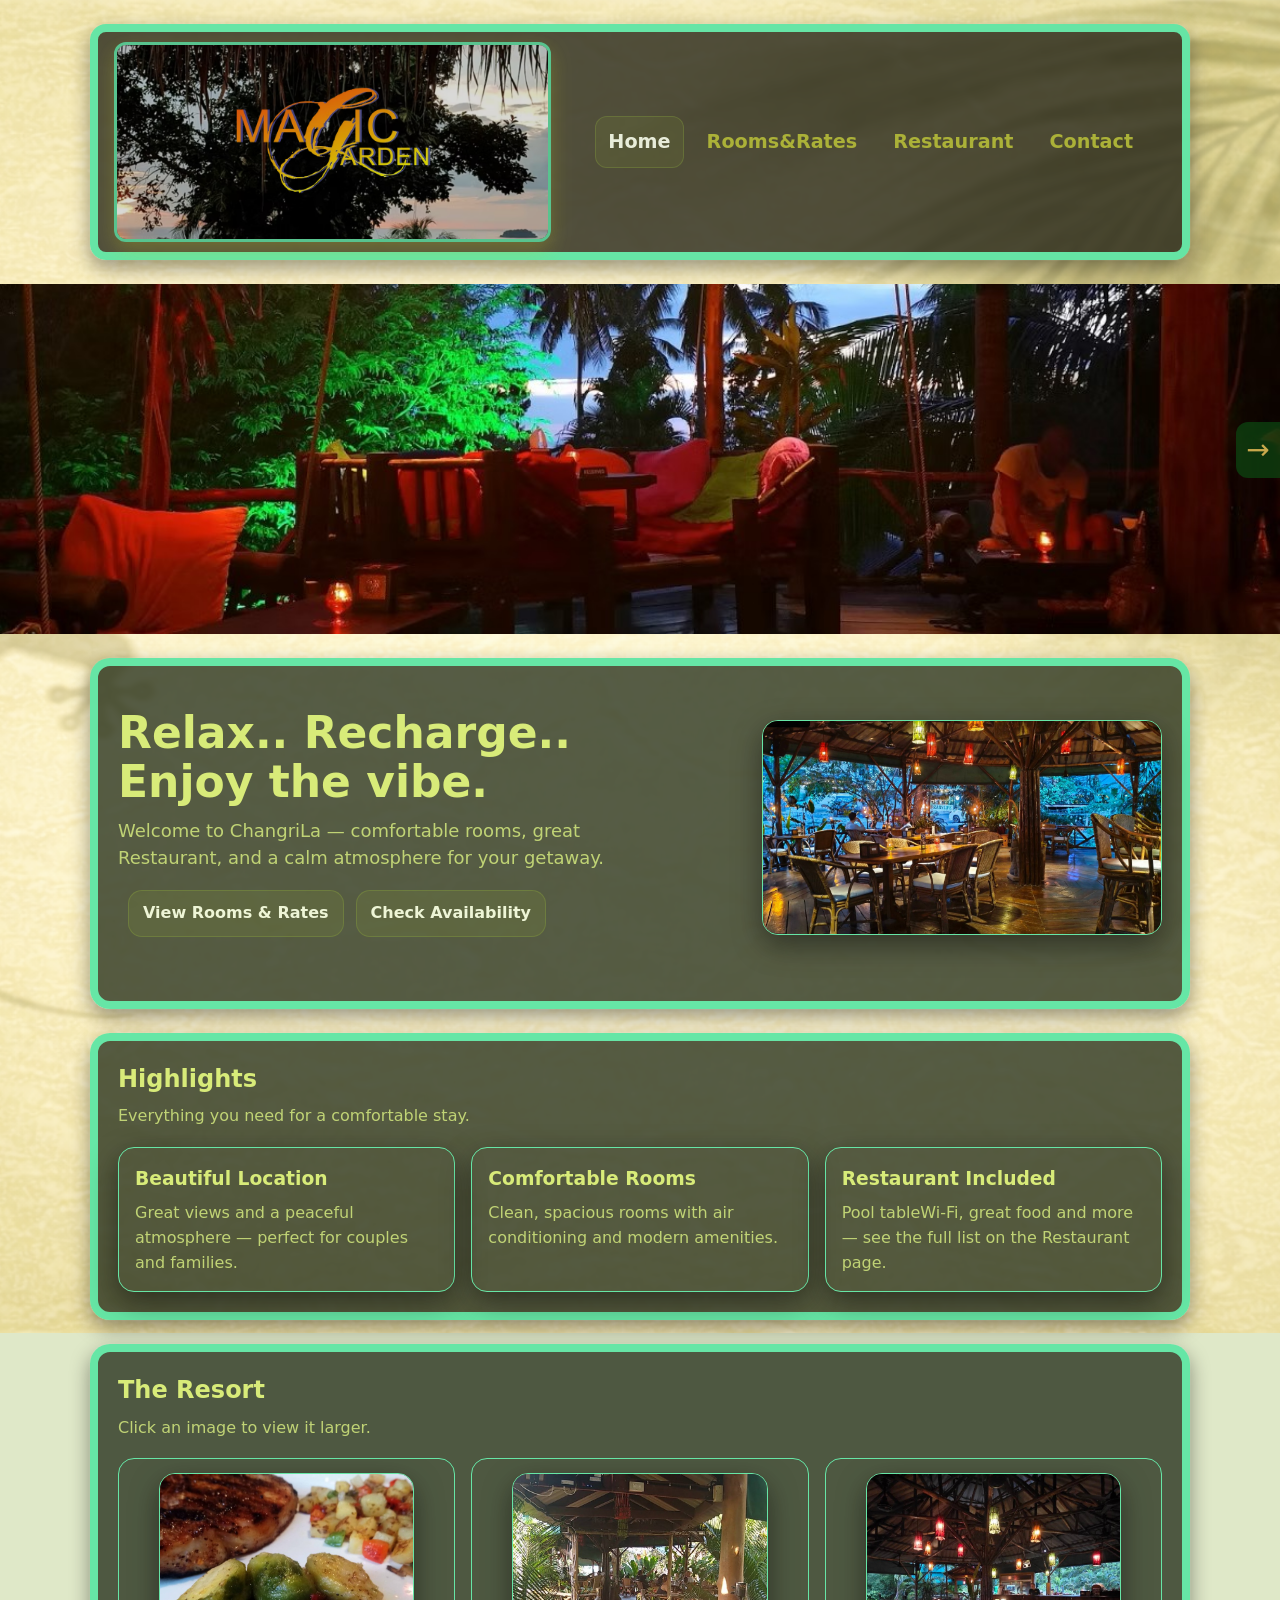
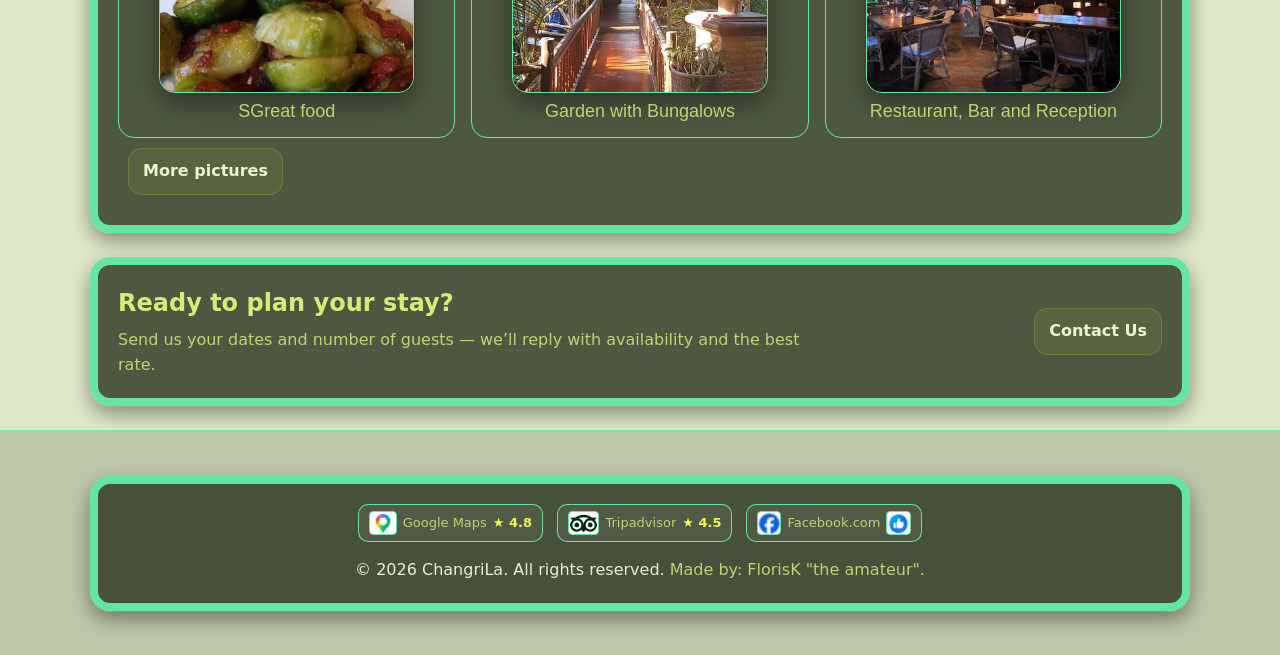
==== commit aa163677: "design" ====
--- a/index.html
+++ b/index.html
@@ -52,7 +52,7 @@
       <div class="hero-content">
 
         <div class="hero-text">
-          <h1>Relax.. Recharge.. Enjoy the view.</h1>
+          <h1>Relax.. Recharge.. Enjoy the vibe.</h1>
           <p class="lead">
             Welcome to ChangriLa — comfortable rooms, great Restaurant, and a calm atmosphere for your getaway.
           </p>
@@ -87,8 +87,8 @@
             <p>Clean, spacious rooms with air conditioning and modern amenities.</p>
           </article>
           <article class="card">
-            <h3>Facilities Included</h3>
-            <p>Restaurant, Wi-Fi, and more — see the full list on the Restaurant page.</p>
+            <h3>Restaurant Included</h3>
+            <p>Pool tableWi-Fi, great food and more — see the full list on the Restaurant page.</p>
           </article>
         </div>
       </div>
@@ -103,7 +103,7 @@
           <button class="thumb" type="button">
             <figure>
               <img src="images/gallery/zwembad.jpg" alt="Resort pool" loading="lazy" />
-              <figcaption>Swimming pool & Relax area</figcaption>
+              <figcaption>SGreat food</figcaption>
             </figure>
           </button>
 
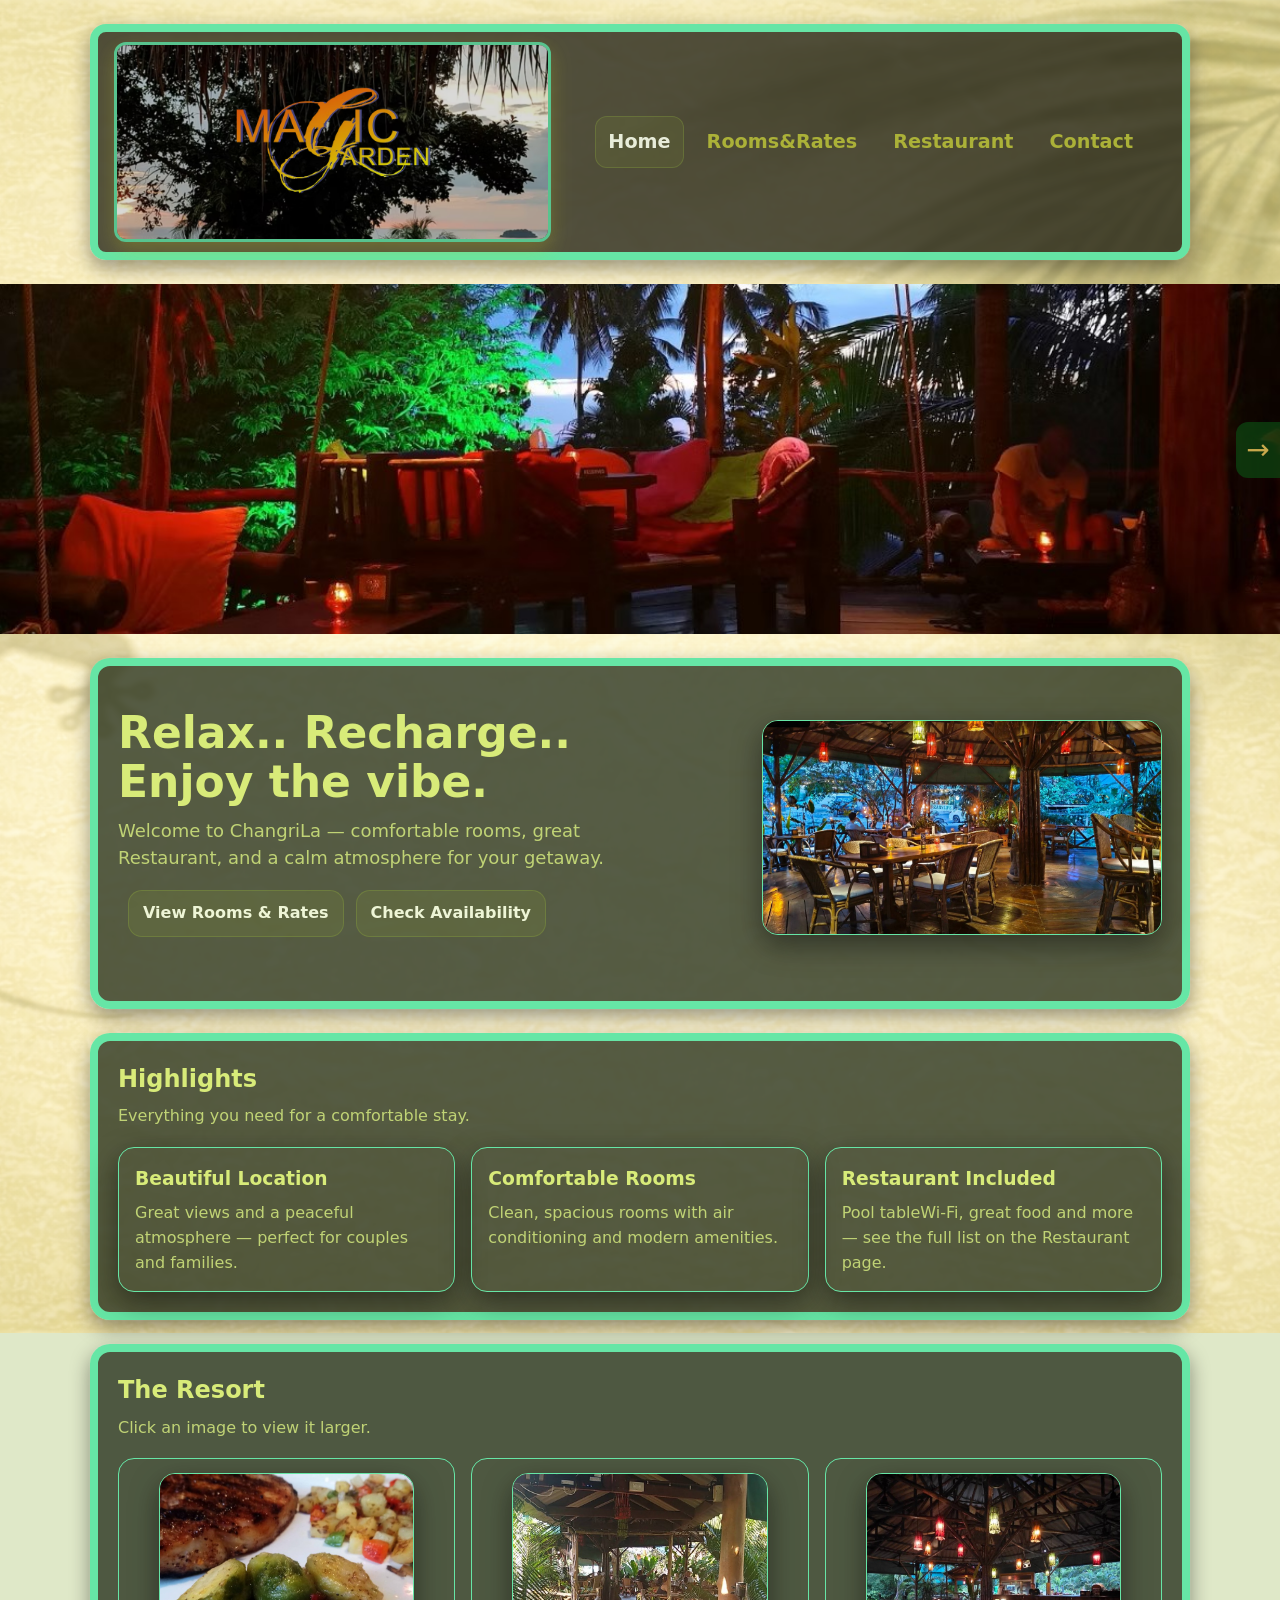
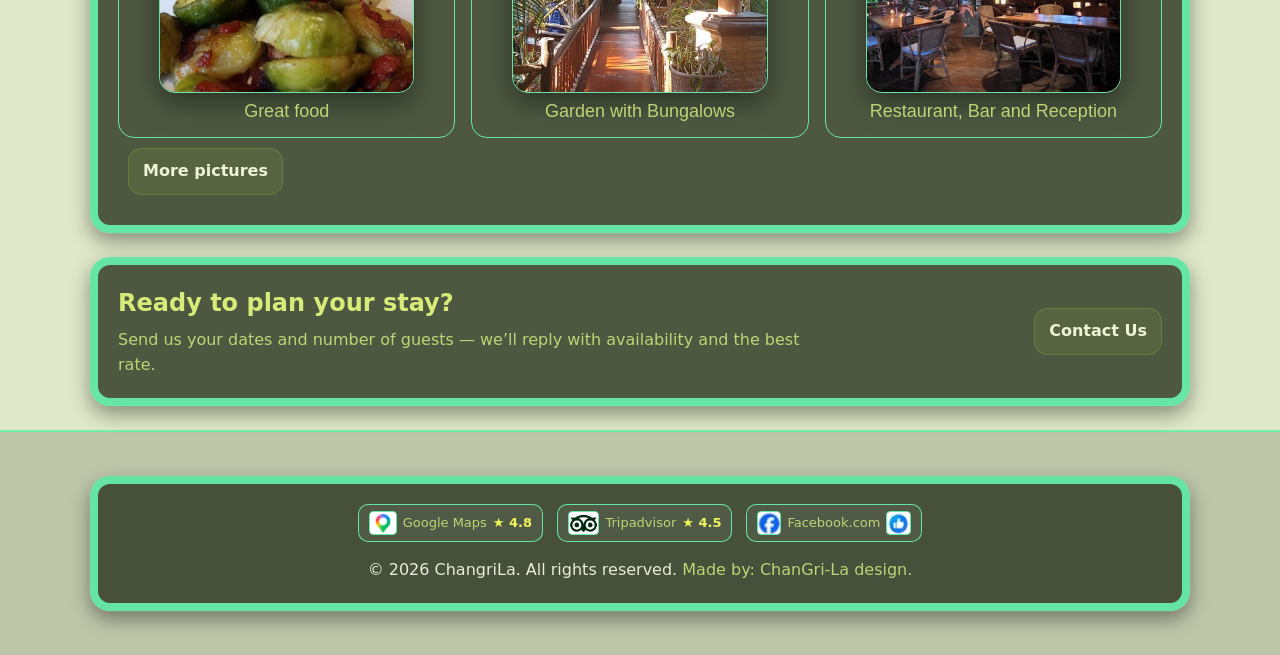
==== commit 1d6cda02: "detailUpdate" ====
--- a/index.html
+++ b/index.html
@@ -103,7 +103,7 @@
           <button class="thumb" type="button">
             <figure>
               <img src="images/gallery/zwembad.jpg" alt="Resort pool" loading="lazy" />
-              <figcaption>SGreat food</figcaption>
+              <figcaption>Great food</figcaption>
             </figure>
           </button>
 
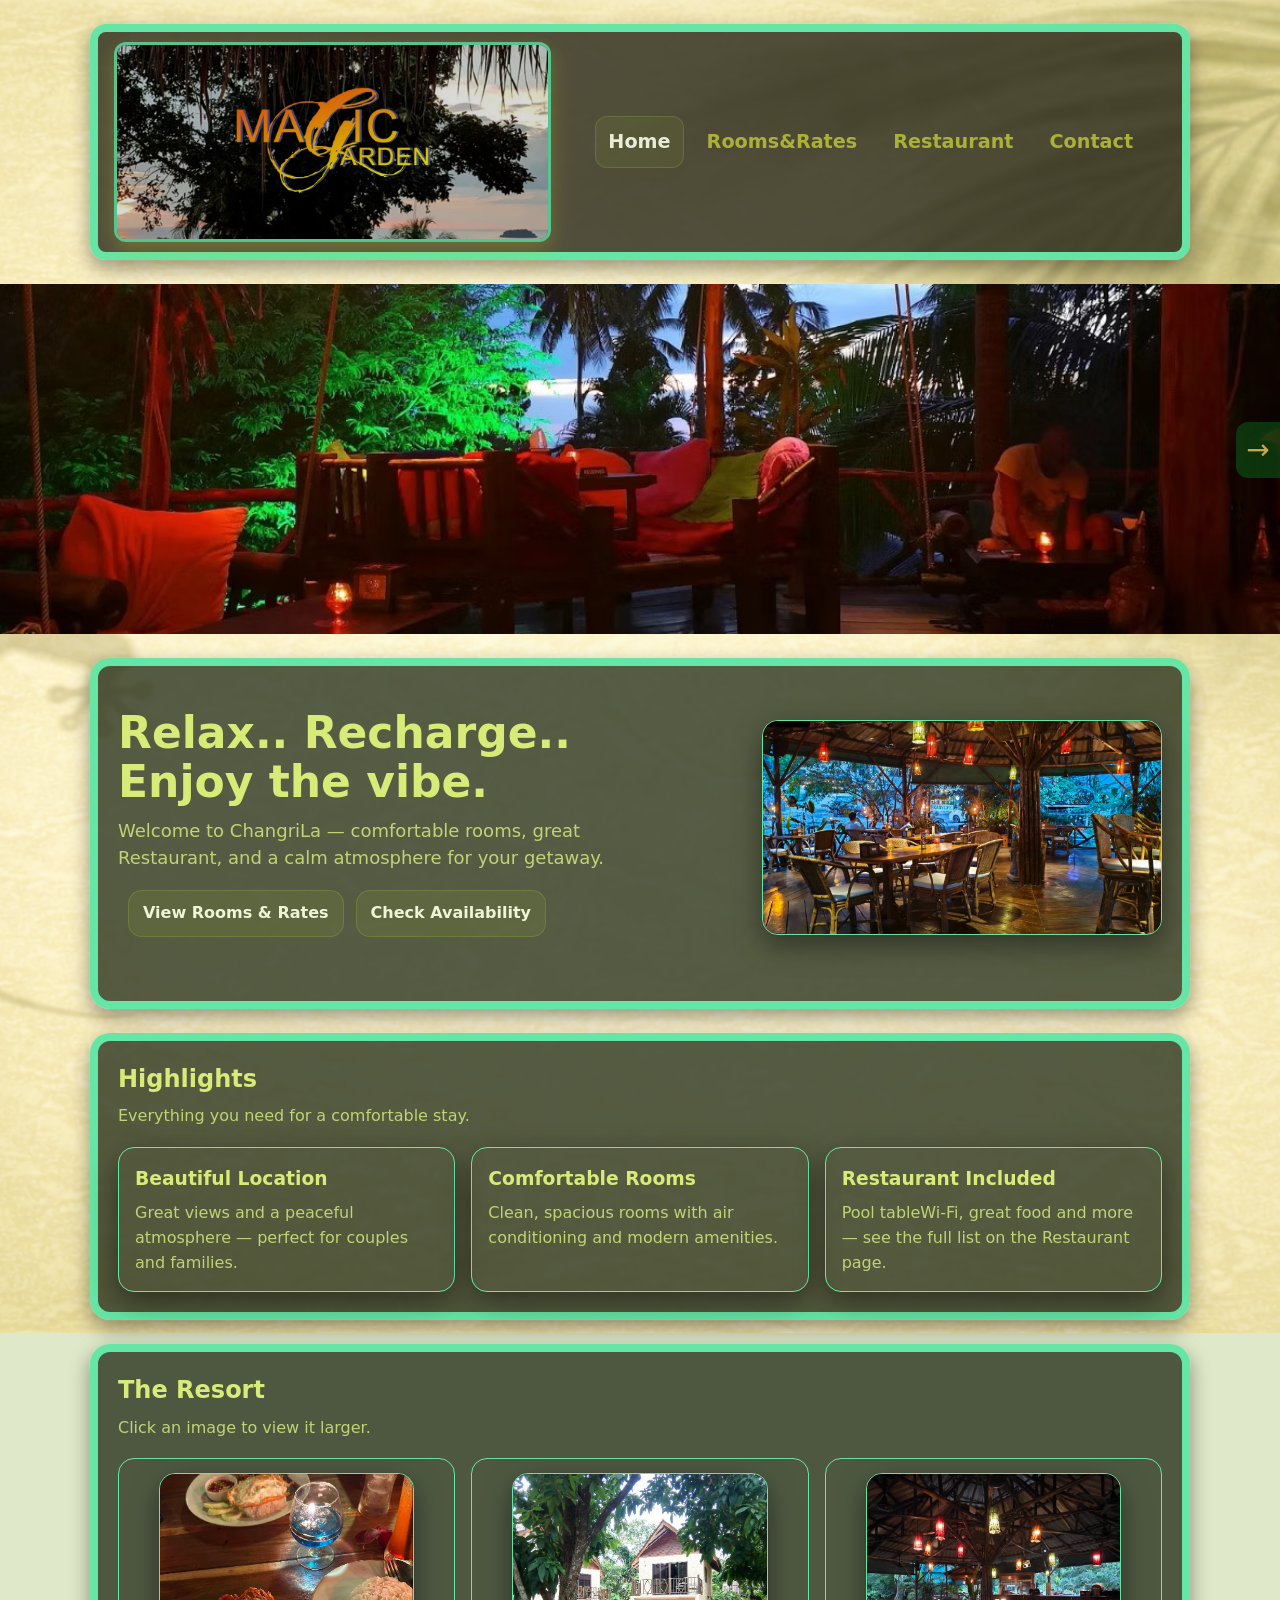
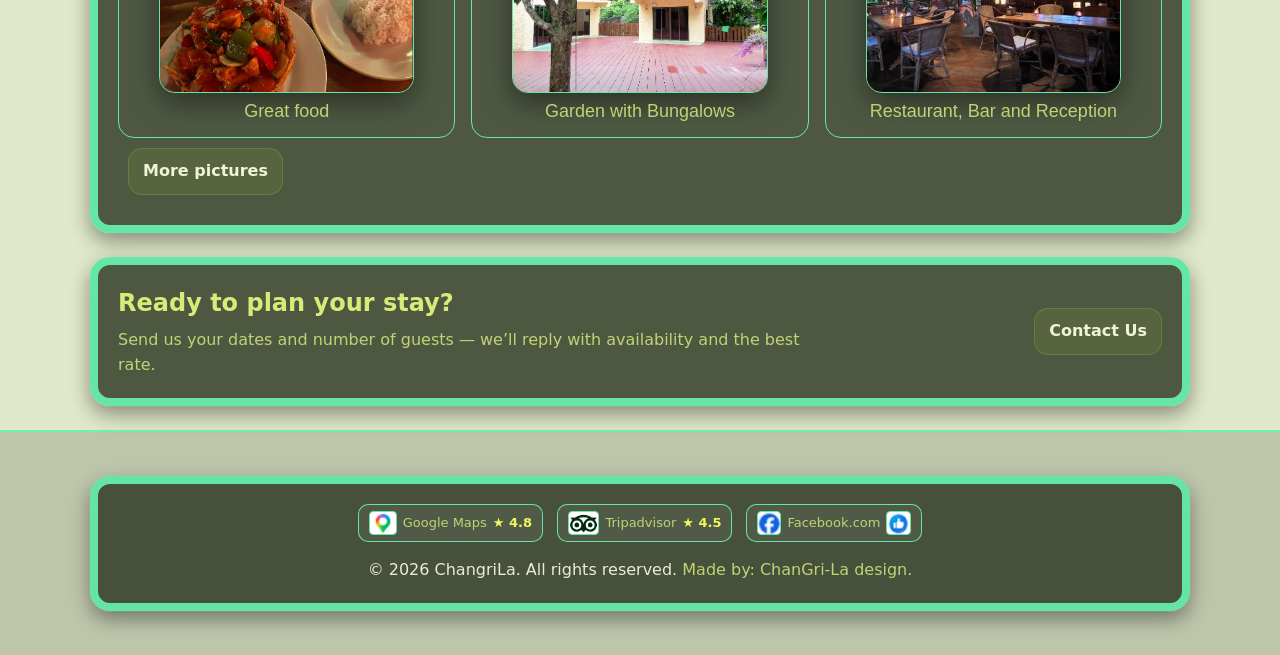
==== commit 64077839: "foodBunga" ====
--- a/index.html
+++ b/index.html
@@ -102,14 +102,14 @@
         <div class="grid gallery" data-gallery>
           <button class="thumb" type="button">
             <figure>
-              <img src="images/gallery/zwembad.jpg" alt="Resort pool" loading="lazy" />
+              <img src="images/gallery/food.jpg" alt="Resort pool" loading="lazy" />
               <figcaption>Great food</figcaption>
             </figure>
           </button>
 
           <button class="thumb" type="button">
             <figure>
-              <img src="images/gallery/bungalow5.jpg" alt="Bungalows" loading="lazy" />
+              <img src="images/gallery/mgbungalows.jpg" alt="Bungalows" loading="lazy" />
               <figcaption>Garden with Bungalows</figcaption>
             </figure>
           </button>
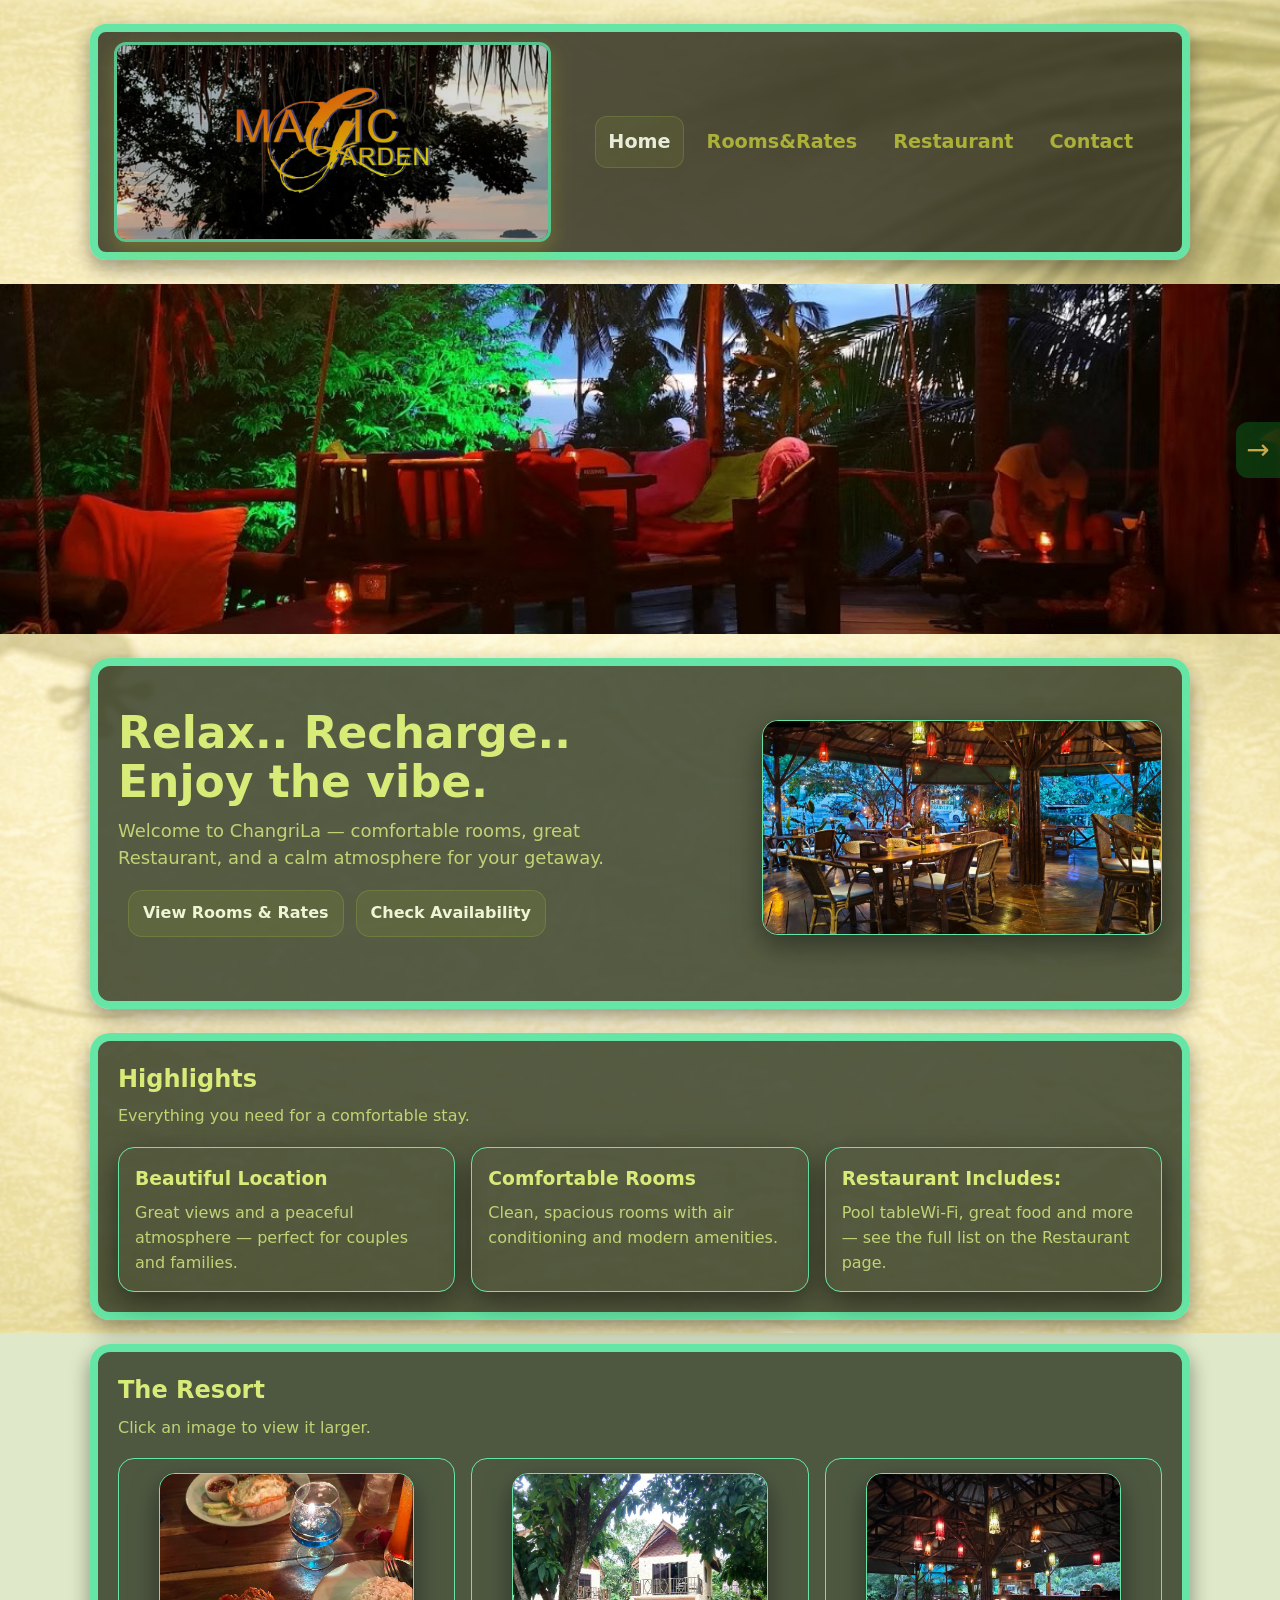
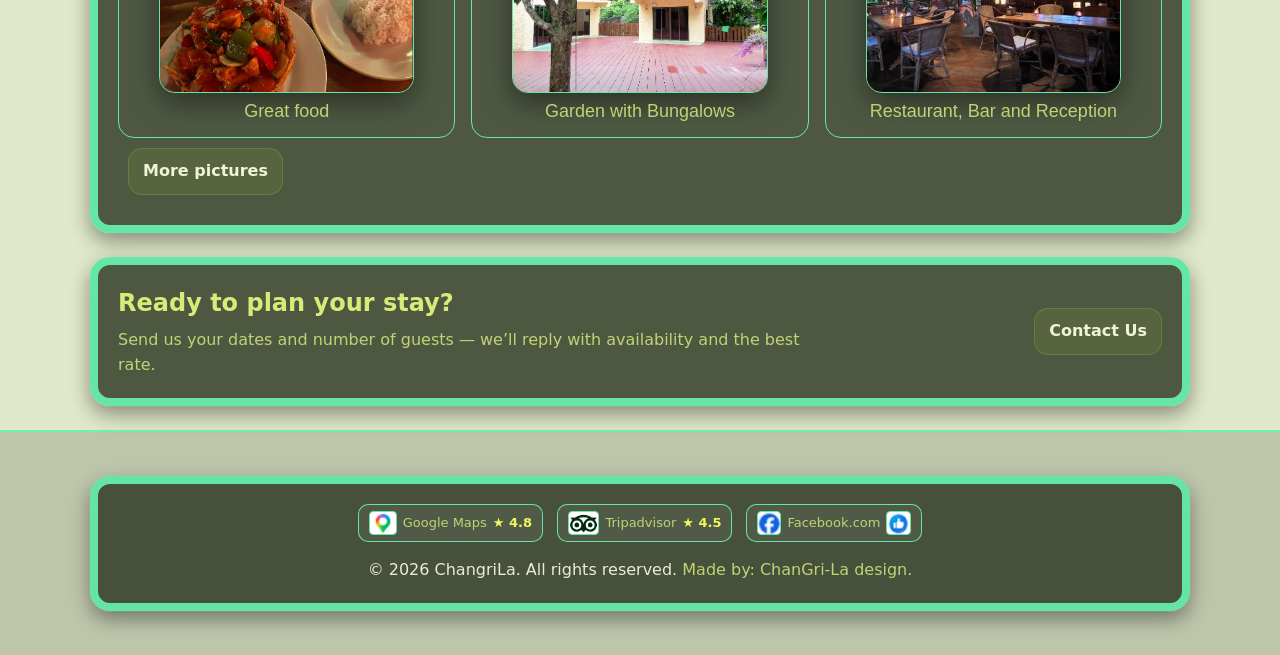
==== commit e3eb7f38: "confirm.html" ====
--- a/index.html
+++ b/index.html
@@ -87,7 +87,7 @@
             <p>Clean, spacious rooms with air conditioning and modern amenities.</p>
           </article>
           <article class="card">
-            <h3>Restaurant Included</h3>
+            <h3>Restaurant Includes:</h3>
             <p>Pool tableWi-Fi, great food and more — see the full list on the Restaurant page.</p>
           </article>
         </div>
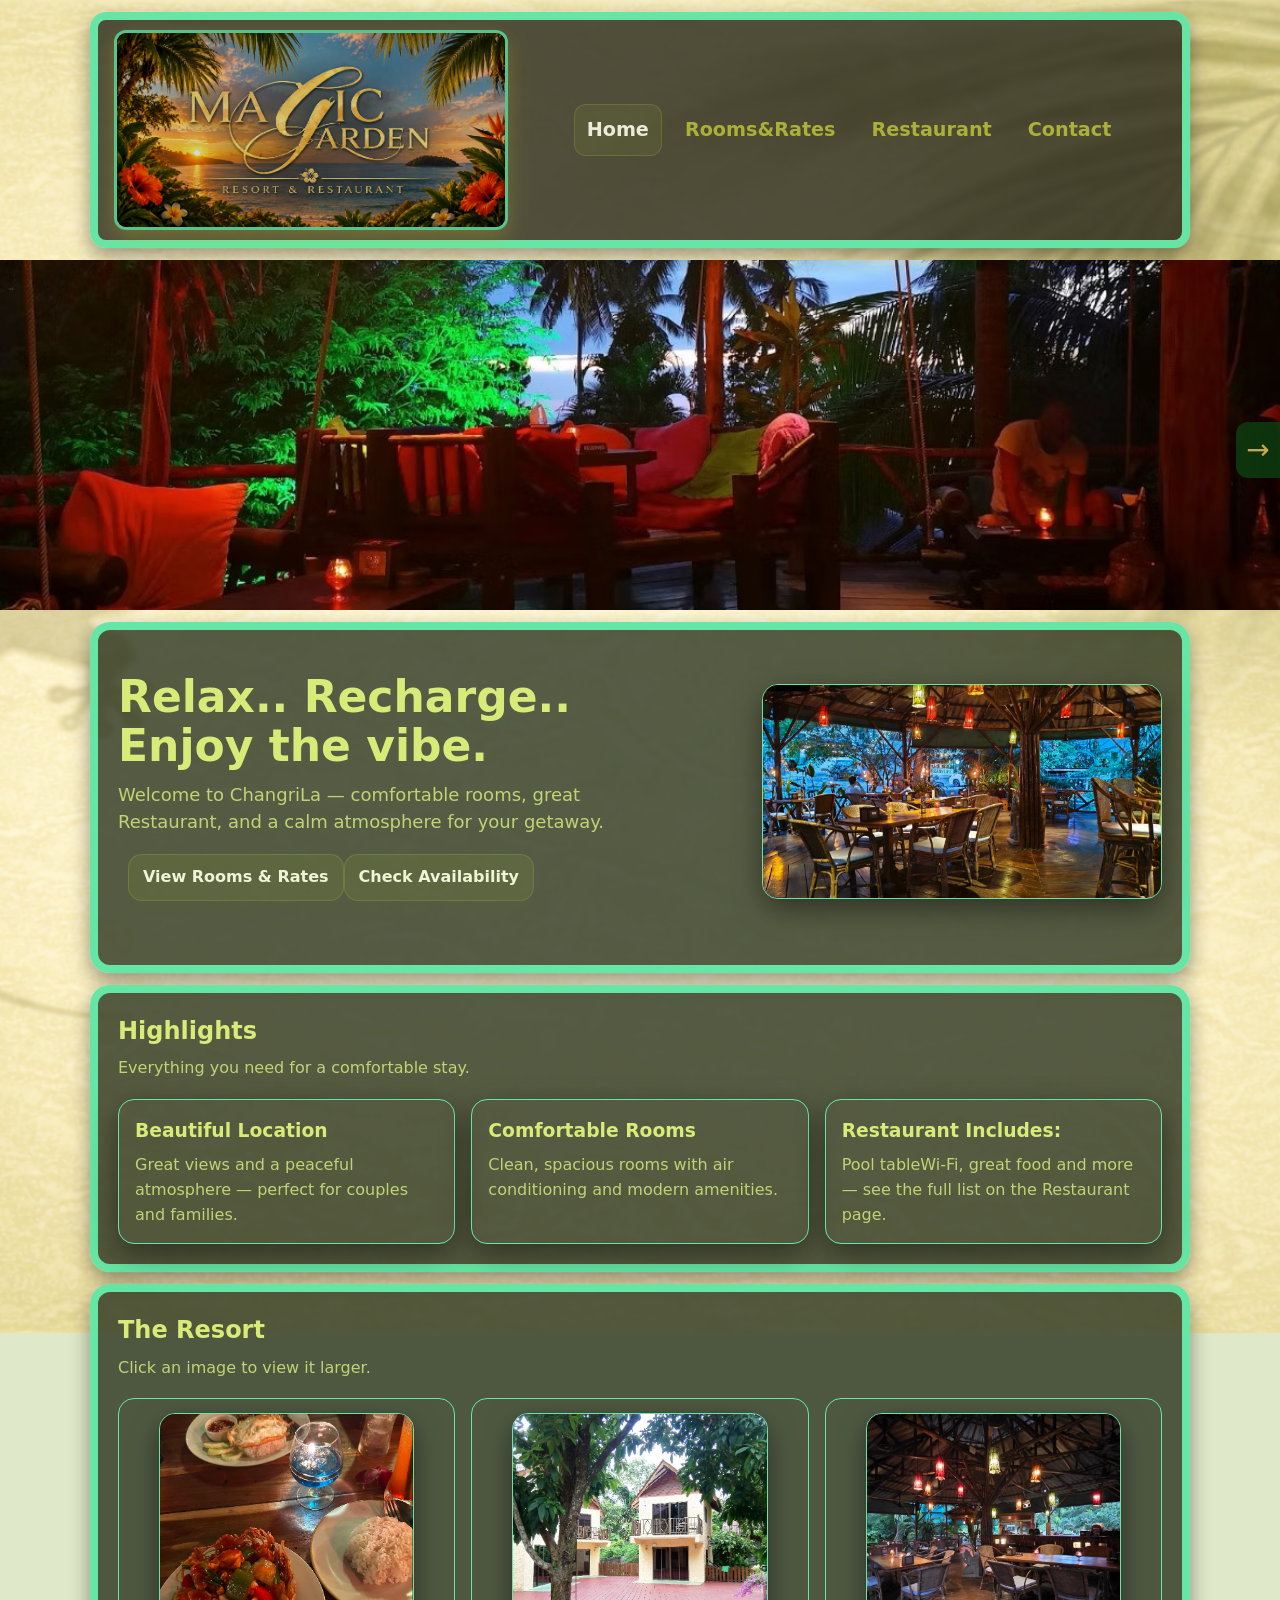
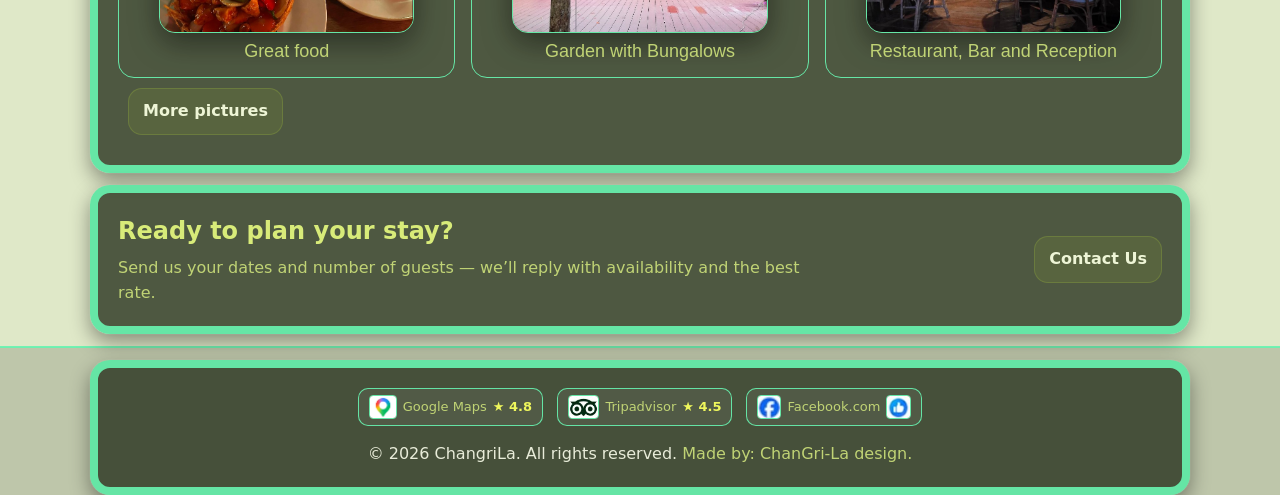
==== commit 9e0cb556: "footerSpace" ====
--- a/index.html
+++ b/index.html
@@ -142,7 +142,6 @@
   </main>
 
 <div id="site-footer"></div>
-
 <div class="modal" hidden data-modal>
   <div class="modal-backdrop" data-close-modal></div>
   <div class="modal-dialog" role="dialog" aria-modal="true" aria-label="Image preview">
--- a/css/style.css
+++ b/css/style.css
@@ -35,7 +35,7 @@
 
 .container{
   width: min(var(--max), calc(100% - 2*var(--pad)));
-  margin: 24px auto;
+  margin: 12px auto;
 
   /* 👇 SOLID BASE COLOR FIRST */
   background: rgba(30, 40, 20, 0.75);  /* olive/dark tint */
@@ -271,7 +271,7 @@
 }
 .hero-actions{
   display: flex;
-  gap: 12px;
+  gap: 0px;
   flex-wrap: wrap; 
   margin: 10px;
 }
@@ -545,6 +545,23 @@
 /* Make the date parts readable (Chrome/Edge) */
 input[type="date"]::-webkit-datetime-edit{
   color: var(--text);
+}
+
+/* Fix browser autofill background overriding dark theme */
+input:-webkit-autofill,
+input:-webkit-autofill:hover,
+input:-webkit-autofill:focus,
+input:-webkit-autofill:active {
+  -webkit-box-shadow: 0 0 0 40px #3a3f2a inset !important;
+  -webkit-text-fill-color: var(--text) !important;
+  caret-color: var(--text);
+}
+ 
+/* Fix date input autofill specifically */
+input[type="date"]:-webkit-autofill,
+input[type="date"]:-webkit-autofill:focus {
+  -webkit-box-shadow: 0 0 0 40px #3a3f2a inset !important;
+  -webkit-text-fill-color: var(--text) !important;
 }
 
 input[type="date"]:focus{
@@ -590,7 +607,6 @@
 /* Footer */
 .site-footer{
   border-top: 1px solid var(--border);
-  padding: 20px 0;
   background: rgba(0,0,0,0.15);
 }
 .footer-inner{
